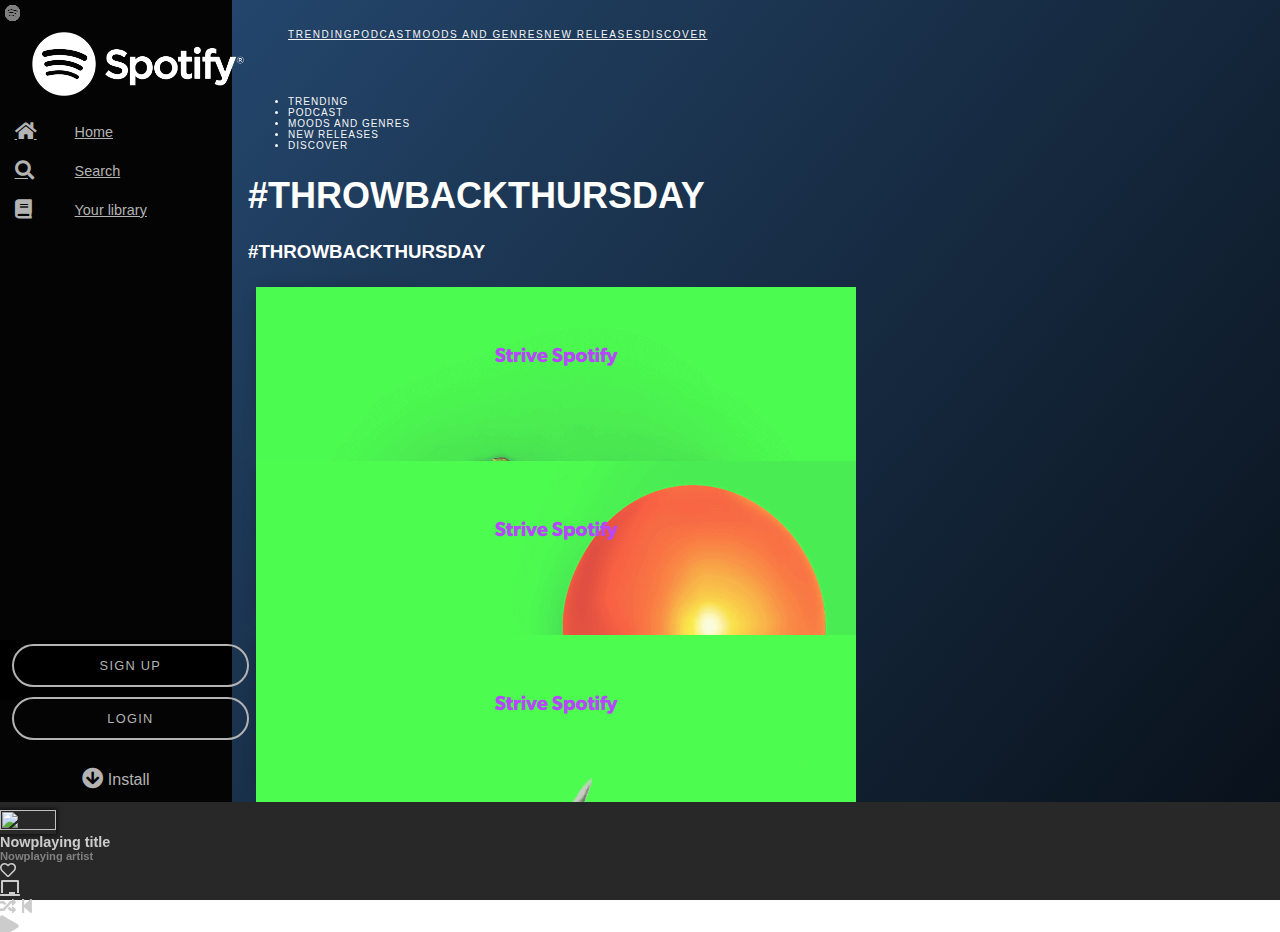
==== index.html @ 911da3eb "responsive titles  & improved spacing" ====
<!DOCTYPE html>
<html lang="en">
  <head>
    <!-- Required meta tags -->
    <meta charset="utf-8" />
    <meta
      name="viewport"
      content="width=device-width, initial-scale=1, shrink-to-fit=no"
    />

    <link rel="stylesheet" type="text/css" href="styles.css" />

    <!-- Bootstrap CSS -->
    <link
      rel="stylesheet"
      href="https://cdn.jsdelivr.net/npm/bootstrap@4.5.3/dist/css/bootstrap.min.css"
      integrity="sha384-TX8t27EcRE3e/ihU7zmQxVncDAy5uIKz4rEkgIXeMed4M0jlfIDPvg6uqKI2xXr2"
      crossorigin="anonymous"
    />
    <!-- Font Awesome -->
    <link
      rel="stylesheet"
      href="https://use.fontawesome.com/releases/v5.11.2/css/all.css"
    />
    <script
      src="https://kit.fontawesome.com/6f47b95a54.js"
      crossorigin="anonymous"
    ></script>
    <!-- My CSS -->
    <link rel="stylesheet" href="styles.css" />
    <title>Spotify</title>
    <script src="script.js"></script>
  </head>
  <body>
    <!-- side menu -->
    <aside>
      <div>
        <img src="assets/logo.png" alt="logo" class="logo" />
      </div>
      <div class="menu d-flex column align-items-start">
            <div class="col">
              <a href="#"> <i class="fas fa-home fa-lg"></i>Home</a>
            </div>
          </div>
          <div class="menu d-flex column align-items-start">
            <div class="col">
              <a href="#"> <i class="fas fa-search fa-lg"></i>Search</a>
            </div>
          </div>
          <div class="menu d-flex column align-items-start">

            <div class="col">
              <a href="#"> <i class="fas fa-book fa-lg"></i> Your library</a>
            </div>
          </div>
          </div>
        </div>
        <!-- <ul>
          <li>
            <a href="#"> <i class="fas fa-home fa-lg"></i>Home</a>
          </li></div>
          <li>
            <a href="#"> <i class="fas fa-search fa-lg"></i>Search</a>
          </li>
          <li>
            <a href="#"> <i class="fas fa-book fa-lg"></i>Your library</a>
          </li>
        </ul> -->
        <!-- <h6>PLAYLISTS</h6>
        <ul>
          <li>
            <a href="#">
              <img src="https://img.icons8.com/ios/25/b3b3b3/plus.png" />
              Create playlist</a
            >
          </li>
          <li>
            <a href="#">
              <img src="https://img.icons8.com/ios/25/b3b3b3/like.png" />
              Liked Songs</a
            >
          </li>
        </ul>
        <hr />
        <div class="list-container">
          <div class="playlists">
            <p>#playlist 1</p>
            <p>#playlist 2</p>
            <p>#playlist 3</p>
            <p>#playlist 4</p>
            <p>#playlist 5</p>
            <p>#playlist 4</p>
            <p>#playlist 5</p>
            <p>#playlist 5</p>
            <p>#playlist 4</p>
            <p>#playlist 0</p>
          </div>
        </div> -->
        <div class="stick-to-bottom-index-page">
          <div class ="login-button-index">
            <span>SIGN UP</span>
          </div>
          <div class ="login-button-index">
            <span>LOGIN</span>
          </div>
          <div class="install-btn">
            <a href="#">
              <i class="fas fa-arrow-circle-down fa-lg"></i> Install</a
            >
          </div>
        </div>
      </div>
    </aside>

    <section class="mainframe">
      <!-- <a href="https://icons8.com/icon/1501/plus">Plus icon by Icons8</a> -->
      <div class="main-content d-flex flex-column">
        <!-- Tab heading -->
        <div class="d-none d-md-flex justify-content-center">
          <div>
            <ul
              class="nav nav-tabs justify-content-center"
              id="myTab"
              role="tablist"
            >
              <li class="nav-item" role="presentation">
                <a
                  class="nav-link"
                  id="trending-tab"
                  data-toggle="tab"
                  href="#trending"
                  role="tab"
                  aria-controls="trending"
                  aria-selected="true"
                  data-target="#homepage-headings"
                  data-slide-to="0"
                  >TRENDING</a
                >
              </li>
              <li class="nav-item" role="presentation">
                <a
                  class="nav-link"
                  id="podcast-tab"
                  data-toggle="tab"
                  href="#podcast"
                  role="tab"
                  aria-controls="podcast"
                  aria-selected="false"
                  data-target="#homepage-headings"
                  data-slide-to="1"
                  >PODCAST</a
                >
              </li>
              <li class="nav-item" role="presentation">
                <a
                  class="nav-link"
                  id="moods-and-genres-tab"
                  data-toggle="tab"
                  href="#moods-and-genres"
                  role="tab"
                  aria-controls="moods-and-genres"
                  aria-selected="false"
                  data-target="#homepage-headings"
                  data-slide-to="2"
                  >MOODS AND GENRES</a
                >
              </li>
              <li class="nav-item" role="presentation">
                <a
                  class="nav-link"
                  id="new-releases-tab"
                  data-toggle="tab"
                  href="#new-releases"
                  role="tab"
                  aria-controls="new-releases"
                  aria-selected="false"
                  data-target="#homepage-headings"
                  data-slide-to="2"
                  >NEW RELEASES</a
                >
              </li>
              <li class="nav-item" role="presentation">
                <a
                  class="nav-link"
                  id="discover-tab"
                  data-toggle="tab"
                  href="#discover"
                  role="tab"
                  aria-controls="discover"
                  aria-selected="false"
                  data-target="#homepage-headings"
                  data-slide-to="2"
                  >DISCOVER
                </a>
              </li>
            </ul>
          </div>
        </div>

        <div class="small-index-menu d-sm-flex d-md-none mb-3">
          <ul class="list-group">
            <li class="list-group-item"><a href="#">TRENDING</a></li>
            <li class="list-group-item"><a href="#">PODCAST</a></li>
            <li class="list-group-item"><a href="#">MOODS AND GENRES</a></li>
            <li class="list-group-item"><a href="#">NEW RELEASES</a></li>
            <li class="list-group-item"><a href="#">DISCOVER</a></li>
          </ul>
        </div>
        

        <div class="mx-auto">
          <!-- End of Tab heading -->
          <h1 class = "index-headings d-none d-md-block">#THROWBACKTHURSDAY</h1>
          <h3 class = "index-headings d-sm d-md-none">#THROWBACKTHURSDAY</h1>

          <!-- Card Design -->
          <div class="row no-gutters d-flex justify-content-center">
            <div class="trending card p-0 col-12 col-md-3 col-lg-2">
              <img
                class="card-img-top"
                src="images/Karaoke Italiano.jpeg"
                alt="spotify_playlist_1"
              />
              <i class="spotify-card-icon fab fa-spotify"></i>
              <span class="overlay-icons"
                ><i class="heart far fa-heart mr-2"></i
                ><i class="play fas fa-play mr-2"></i
                ><i class="fa fa-ellipsis-h"></i>
              </span>
              <div>
                <h6>Italian Karaoke</h6>
              </div>
            </div>

            <div class="trending card p-0 col-12 col-md-3 col-lg-2">
              <img
                class="card-img-top"
                src="images/Karaoke Italiano (1).jpeg"
                alt="spotify_playlist_1"
              />
              <i class="spotify-card-icon fab fa-spotify"></i>
              <span class="overlay-icons"
                ><i class="heart far fa-heart mr-2"></i
                ><i class="play fas fa-play mr-2"></i
                  ><i class="fa fa-ellipsis-h"></i>              </span>
              <div>
                <h6>Italian Karaoke</h6>
              </div>
            </div>

            <div class="trending card p-0 col-12 col-md-3 col-lg-2">
              <img
                class="card-img-top"
                src="images/Karaoke Italiano (12).jpeg"
                alt="spotify_playlist_1"
              />
              <i class="spotify-card-icon fab fa-spotify"></i>
              <span class="overlay-icons"
                ><i class="heart far fa-heart mr-2"></i
                ><i class="play fas fa-play mr-2"></i
                ><i class="fa fa-ellipsis-h"></i>
              </span>
              <div>
                <h6>Italian Karaoke</h6>
              </div>
            </div>

            <div class="trending card p-0 col-12 col-md-3 col-lg-2">
              <img
                class="card-img-top"
                src="images/Karaoke Italiano (3).jpeg"
                alt="spotify_playlist_1"
              />
              <i class="spotify-card-icon fab fa-spotify"></i>
              <span class="overlay-icons"
                ><i class="heart far fa-heart mr-2"></i
                ><i class="play fas fa-play mr-2"></i
                  ><i class="fa fa-ellipsis-h"></i>
                </span>
              <div>
                <h6>Italian Karaoke</h6>
              </div>
            </div>

            <div class="trending card p-0 col-12 col-md-3 col-lg-2">
              <img
                class="card-img-top"
                src="images/Karaoke Italiano (4).jpeg"
                alt="spotify_playlist_1"
              />
              <i class="spotify-card-icon fab fa-spotify"></i>
              <span class="overlay-icons"
                ><i class="heart far fa-heart mr-2"></i
                ><i class="play fas fa-play mr-2"></i
                  ><i class="fa fa-ellipsis-h"></i>
                </span>
              <div>
                <h6>Italian Karaoke</h6>
              </div>
            </div>

            <div class="trending card p-0 col-12 col-md-3 col-lg-2">
              <img
                class="card-img-top"
                src="images/Karaoke Italiano (5).jpeg"
                alt="spotify_playlist_1"
              />
              <i class="spotify-card-icon fab fa-spotify"></i>
              <span class="overlay-icons"
                ><i class="heart far fa-heart mr-2"></i
                ><i class="play fas fa-play mr-2"></i
                  ><i class="fa fa-ellipsis-h"></i>
                </span>
              <div>
                <h6>Italian Karaoke</h6>
              </div>
            </div>
            <div class="trending card p-0 col-12 col-md-3 col-lg-2">
              <img
                class="card-img-top"
                src="images/Karaoke Italiano (2).jpeg"
                alt="spotify_playlist_1"
              />
              <i class="spotify-card-icon fab fa-spotify"></i>
              <span class="overlay-icons"
                ><i class="heart far fa-heart mr-2"></i
                ><i class="play fas fa-play mr-2"></i
                ><i class="fa fa-ellipsis-h"></i>
              </span>
              <div>
                <h6>Italian Karaoke</h6>
              </div>
            </div>

            <div class="trending card p-0 col-12 col-md-3 col-lg-2">
              <img
                class="card-img-top"
                src="images/Karaoke Italiano (10).jpeg"
                alt="spotify_playlist_1"
              />
              <i class="spotify-card-icon fab fa-spotify"></i>
              <span class="overlay-icons"
                ><i class="heart far fa-heart mr-2"></i
                ><i class="play fas fa-play mr-2"></i
                  ><i class="fa fa-ellipsis-h"></i>              </span>
              <div>
                <h6>Italian Karaoke</h6>
              </div>
            </div>

            <div class="trending card p-0 col-12 col-md-3 col-lg-2">
              <img
                class="card-img-top"
                src="images/Karaoke Italiano (11).jpeg"
                alt="spotify_playlist_1"
              />
              <i class="spotify-card-icon fab fa-spotify"></i>
              <span class="overlay-icons"
                ><i class="heart far fa-heart mr-2"></i
                ><i class="play fas fa-play mr-2"></i
                ><i class="fa fa-ellipsis-h"></i>
              </span>
              <div>
                <h6>Italian Karaoke</h6>
              </div>
            </div>

            

            <div class="trending card p-0 col-12 col-md-3 col-lg-2">
              <img
                class="card-img-top"
                src="images/Karaoke Italiano (12).jpeg"
                alt="spotify_playlist_1"
              />
              <i class="spotify-card-icon fab fa-spotify"></i>
              <span class="overlay-icons"
                ><i class="heart far fa-heart mr-2"></i
                ><i class="play fas fa-play mr-2"></i
                  ><i class="fa fa-ellipsis-h"></i>
                </span>
              <div>
                <h6>Italian Karaoke</h6>
              </div>
            </div>
          </div>

          <h1 class = "index-headings d-none d-md-block mt-5">Classifichhe</h1>
          <h3 class = "index-headings d-sm d-md-none mt-5">Classifichhe</h1>
          <!-- Card Design -->
          <div class="row no-gutters d-flex justify-content-center">
            <div class="trending card p-0 col-12 col-md-3 col-lg-2">
              <img
                class="card-img-top"
                src="images/Karaoke Italiano (6).jpeg"
                alt="spotify_playlist_1"
              />
              <i class="spotify-card-icon fab fa-spotify"></i>
              <span class="overlay-icons"
                ><i class="heart far fa-heart mr-2"></i
                ><i class="play fas fa-play mr-2"></i
                  ><i class="fa fa-ellipsis-h"></i>
                </span>
              <div>
                <h6>Top 50 - Italy</h6>
              </div>
            </div>

            <div class="trending card p-0 col-12 col-md-3 col-lg-2">
              <img
                class="card-img-top"
                src="images/Karaoke Italiano (7).jpeg"
                alt="spotify_playlist_1"
              />
              <i class="spotify-card-icon fab fa-spotify"></i>
              <span class="overlay-icons"
                ><i class="heart far fa-heart mr-2"></i
                ><i class="play fas fa-play mr-2"></i
                  ><i class="fa fa-ellipsis-h"></i>
                </span>
              <div>
                <h6>Top 50 - Global</h6>
              </div>
            </div>

            <div class="trending card p-0 col-12 col-md-3 col-lg-2">
              <img
                class="card-img-top"
                src="images/Karaoke Italiano (8).jpeg"
                alt="spotify_playlist_1"
              />
              <i class="spotify-card-icon fab fa-spotify"></i>
              <span class="overlay-icons"
                ><i class="heart far fa-heart mr-2"></i
                ><i class="play fas fa-play mr-2"></i
                  ><i class="fa fa-ellipsis-h"></i>
                </span>
              <div>
                <h6>Viral 50 - Global</h6>
              </div>
            </div>

            <div class="trending card p-0 col-12 col-md-3 col-lg-2">
              <img
                class="card-img-top"
                src="images/Karaoke Italiano (9).jpeg"
                alt="spotify_playlist_1"
              />
              <i class="spotify-card-icon fab fa-spotify"></i>
              <span class="overlay-icons"
                ><i class="heart far fa-heart mr-2"></i
                ><i class="play fas fa-play mr-2"></i
                  ><i class="fa fa-ellipsis-h"></i>
                </span>
              <div>
                <h6>Viral 50 - Italy</h6>
              </div>
            </div>
            <!-- </div> -->
          </div>
        </div>
        <!-- End of Container Closure -->
      </div>
    </section>
    <!-- player menu -->
    <section
      class="player d-flex justify-content-between"
      style="width: 100%; position: fixed"
    >
      <div
        class="player-albumart d-flex align-items-center justify-content-start"
      >
        <div class="nowplaying-albumart mx-3">
          <img src="http://placehold.it/64x64" />
        </div>
        <div class="d-flex flex-column text-left mr-4">
          <div class="nowplaying-title">Nowplaying title</div>
          <div class="nowplaying-artist">Nowplaying artist</div>
        </div>
        <div class="loved-track mr-3">
          <i class="far fa-heart"></i>
          <i class="fas fa-heart"></i>
        </div>
        <i class="fas fa-chalkboard"></i>
      </div>

      <div class="d-flex flex-column py-2 my-1 flex-grow-1">
        <div
          class=".player-btn d-flex align-items-center justify-content-center player-controller my-1 py-1"
        >
          <i class="fas fa-random fa-md mx-3"></i>
          <i class="fas fa-step-backward fa-md mx-3"></i>
          <div class="fa-lg">
            <i class="fas fa-play fa-md mx-3"></i>
            <!-- <i class="fas fa-pause fa-2x></i>-->
          </div>
          <i class="fas fa-step-forward fg-md mx-3"></i>
          <i class="fas fa-redo-alt fg-md mx-3"></i>
        </div>
        <div
          class="d-flex flex-row justify-content-between player-nowplaying position-relative"
        >
          <div class="player-nowplaying-time">18:32</div>
          <div class="player-progress">
            <div id="nowplayingProgress"></div>
          </div>
          <div class="player-totaltime">24:42</div>
        </div>
      </div>
      <div class="player-setting d-flex align-items-center justify-content-end">
        <i class="fas fa-list-ol fa-md mx-2"></i>
        <i class="fas fa-laptop-house fa-md mx-2"></i>
        <div class="player-volume">
          <i class="fas fa-volume-up fa-md mx-2"></i>
          <i class="fas fa-volume-mute fa-md mx-2"></i>
          <div id="nowplayingVolume"></div>
        </div>
        <!--fa-volume-down-->
      </div>
    </section>
    <!---player menu end-->

    <script src="script.js"></script>
    <!-- Option 1: jQuery and Bootstrap Bundle (includes Popper) -->
    <script
      src="https://code.jquery.com/jquery-3.5.1.slim.min.js"
      integrity="sha384-DfXdz2htPH0lsSSs5nCTpuj/zy4C+OGpamoFVy38MVBnE+IbbVYUew+OrCXaRkfj"
      crossorigin="anonymous"
    ></script>
    <script
      src="https://cdn.jsdelivr.net/npm/bootstrap@4.5.3/dist/js/bootstrap.bundle.min.js"
      integrity="sha384-ho+j7jyWK8fNQe+A12Hb8AhRq26LrZ/JpcUGGOn+Y7RsweNrtN/tE3MoK7ZeZDyx"
      crossorigin="anonymous"
    ></script>

    <!-- Option 2: jQuery, Popper.js, and Bootstrap JS
    <script src="https://code.jquery.com/jquery-3.5.1.slim.min.js" integrity="sha384-DfXdz2htPH0lsSSs5nCTpuj/zy4C+OGpamoFVy38MVBnE+IbbVYUew+OrCXaRkfj" crossorigin="anonymous"></script>
    <script src="https://cdn.jsdelivr.net/npm/popper.js@1.16.1/dist/umd/popper.min.js" integrity="sha384-9/reFTGAW83EW2RDu2S0VKaIzap3H66lZH81PoYlFhbGU+6BZp6G7niu735Sk7lN" crossorigin="anonymous"></script>
    <script src="https://cdn.jsdelivr.net/npm/bootstrap@4.5.3/dist/js/bootstrap.min.js" integrity="sha384-w1Q4orYjBQndcko6MimVbzY0tgp4pWB4lZ7lr30WKz0vr/aWKhXdBNmNb5D92v7s" crossorigin="anonymous"></script>
    -->
  </body>
</html>
---- styles.css ----
/*********************** global *********************/
/* @import url("https://fonts.googleapis.com/css2?family=Nunito+Sans:wght@600&display=swap");*/
:root {
  --nowplaying-progress: 75%;
}
@font-face {
  font-family: "Circular";
  src: url("https://www.bu.edu/cdn/fonts/Circular/Circular-Bold.eot");
  src: url("https://www.bu.edu/cdn/fonts/Circular/Circular-Bold.eot?#iefix")
      format("embedded-opentype"),
    url("https://www.bu.edu/cdn/fonts/Circular/Circular-Bold.woff")
      format("woff"),
    url("https://www.bu.edu/cdn/fonts/Circular/Circular-Bold.ttf")
      format("truetype");
  font-style: normal;
  font-weight: 700;
}
body {
  height: 100vh;
  margin: 0;
  background-repeat: no-repeat;
  background-attachment: fixed;
  font-family: "Circular", sans-serif;
  background: rgb(39, 77, 120);
  background: linear-gradient(
    130deg,
    rgba(39, 77, 120, 1) 0%,
    rgba(28, 54, 83, 1) 36%,
    rgba(8, 15, 23, 1) 100%
  );
  background-repeat: no-repeat;
  background-attachment: fixed;
  margin: 0px;
  padding: 0px;
  /* font-family: 'Nunito Sans', sans-serif; */
  font-family: "Circular", Arial, Helvetica, sans-serif;
  overflow: hidden;
}
.mainframe {
  max-height: calc(100vh - 90px);
  height: 100%;
  max-width: 100vw;
  width: 100%;
  display: flex;
  flex-direction: row;
  overflow-y: auto;
}
.main-content {
  max-width: calc(100vw - 232px);
  width: 100%;
  margin-left: 232px;
  padding-left: 1rem;
  overflow-y: auto;
}

/********************** Sidebar **********************/

aside {
  background-color: #040404;
  color: #b3b3b3;
  max-height: calc(100vh - 90px);
  height: 100%;
  top: 0px;
  max-width: 232px;
  width: 100%;
  display: flex;
  flex-direction: column;
  position: fixed;
  top: 0;
  left: 0;
}
.logo {
  width: auto;
  height: 4rem;
  padding-top: 2rem;
  margin-left: 2rem;
  margin-bottom: 1rem;
}

.menu {
  font-size: 0.9rem;
  padding: 5%;
  display: flex;
  flex-direction: column;
}
.menu a {
  color: #b3b3b3;
  margin-left: 3px;
  z-index: 1;
}
.menu a:hover {
  text-decoration: none;
  color: white;
  transition: 0.5s;
}

/* .menu ul {
  list-style-type: none;
  font-size: 0.9rem;
  margin-bottom: 0;
}
.menu ul li {
  display: flex;
  align-content: flex-start;
  font-size: 0.9rem;
  margin: 1rem auto;
} */

.menu .col:after {
  display: inline-block;
  content: "";
  background-color: limegreen;
  transform: scaleX(0);
  transition: 300ms ease-in-out;
  z-index: 1000;
  position: absolute;
  left: -10px;
  bottom: 0px;
  height: 33px;
  width: 3px;
}

.menu .col:hover:after {
  transform: scaleX(1);
  z-index: 1000;
}

.menu > .col > a > i {
  /* fa fonts each icon have different width, aligning Home, Search, Your Library at the same line */
  width: 40px;
}
.menu .col > a {
  display: flex;
  align-content: center;
}
.menu .col > a > img {
  width: 20px;
  height: 20px;
  margin-right: 1rem;
}
.menu i {
  padding-right: 20px;
}
.menu h6 {
  padding-left: 35px;
}
.menu hr {
  border: 0;
  clear: both;
  display: block;
  width: 96%;
  background-color: #b3b3b3;
  height: 1px;
  width: 80%;
  margin: 0 auto;
  margin-bottom: 5px;
}

/* .menu col:active::after {
  border-left: solid 2px limegreen;
  content: "";
  display: block;
  position: absolute;
  margin-top: -8px;
  margin-left: -8px;
  transform: scaleX(0);
  transition: 300ms ease-in-out;
  z-index: 1000;
} */

.menu li:hover a {
  color: #fff;
}
.list-container {
  height: calc(100vh - 330px - 60px - 90px - 0px);
  display: flex;
  flex-direction: column;
}

.playlists {
  position: relative;
  padding-left: 15%;
  font-size: 1rem;
  padding-top: 20px;
  display: block;
  overflow-y: auto;
  white-space: nowrap;
  float: left;
  height: 100%;
  padding-bottom: 1rem;
}
.stick-to-bottom-index-page {
  position: absolute;
  height: 60px;
  width: 100%;
  background-color: black;
  text-align: center;
  bottom: 110px;
}
.install-btn {
  padding-top: 1.25rem;
  padding-bottom: 1.25rem;
}

.install-btn > a {
  color: #b3b3b3;
  text-decoration: none;
}

.install-btn > a:hover {
  color: white;
}

.login-button-index {
  max-width: 400px;
  width: 90%;
  padding: 0.75rem;
  margin: 0.25rem;
  margin-left: 12px;
  margin-bottom: 10px;
  color: #b3b3b3;
  font-weight: 500;
  font-size: 0.8rem;
  letter-spacing: 0.1em;
  border-radius: 2rem;
  text-align: center;
  border: 2px solid #b3b3b3;
}

.login-button-index:hover {
  transition: 0.4s ease-in;
  background-color: white;
  border: 2px solid white;
  color: black;
  cursor: pointer;
}
/* scrollbar */
/* The emerging W3C standard
   that is currently Firefox-only */
* {
  scrollbar-width: 5vw;
  scrollbar-color: #040404 #b3b3b3;
}

/* Works on Chrome/Edge/Safari */
*::-webkit-scrollbar {
  width: 0.75rem;
}
*::-webkit-scrollbar-track {
  background: transparent;
}
*::-webkit-scrollbar-thumb {
  background: rgba(70, 70, 70, 0.76);
}
*::-webkit-scrollbar-thumb:hover {
  background: rgba(110, 110, 110, 0.76);
}

/* Extra small devices (phones, 600px and down) */
@media only screen and (max-width: 600px) {
  .logo {
    width: auto;
    height: 4rem;
    display: flex;
    padding-top: 0.5;
    /* margin-bottom: 1rem;
    margin-left: 1rem; */
  }
  /* .menu ul li { */
  /* padding-top: 0.8rem; */
  /* font-size: 0.5rem; */
  /* margin-left: -3rem; */
}
/* .menu h6 {
    padding-left: 15px;
    margin-top: 1rem;
    margin-bottom: 0.3rem;
    font-size: 0.8rem;
  }*/
.menu ul a img {
  width: 10px;
  height: 10px;
}
/* .playlists {
    height: 220px;
    overflow-y: auto;
  }*/
/* } */
/* Small devices (portrait tablets and large phones, 600px and up) */
@media only screen and (min-width: 600px) {
  .logo {
    width: auto;
    height: 4rem;
    display: flex;
    padding-top: 0.5;
    /* margin-bottom: 1rem;
    margin-left: 1rem; */
  }
  /* .menu ul li { */
  /* padding-top: 0.8rem; */
  /* font-size: 0.5rem; */
  /* margin-left: -3rem; */
  /* } */
  /* .menu h6 {
    padding-left: 15px;
    margin-top: 1rem;
    margin-bottom: 0.3rem;
    font-size: 0.8rem;
  }*/
  .menu ul a img {
    width: 20px;
    height: 20px;
  }
  /* .playlists {
    height: 220px;
    overflow-y: auto;
  } */

  .menu h6 .nav-tabs .nav-item.show .nav-link,
  .nav-tabs .nav-link {
    background-color: transparent;
    border: 0px;
    font-size: 10px;
    font-weight: 500;
    color: whitesmoke;
    letter-spacing: 0.1em;
    margin-bottom: 10px;
  }

  .nav-tabs .nav-item.show .nav-link,
  .nav-tabs .nav-link:after {
    display: block;
    content: "";
    margin-bottom: 10px;
    border-bottom: solid 2px limegreen;
    transform: scaleX(0);
    transition: 300ms ease-in-out;
  }

  .nav-tabs .nav-item.show .nav-link,
  .nav-tabs .nav-link:hover:after {
    transform: scaleX(0.5);
  }
}
/* Medium devices (landscape tablets, 768px and up) */
@media only screen and (min-width: 768px) {
  .logo {
    width: auto;
    height: 4rem;
    display: flex;
    padding-top: 0.5;
    /* margin-bottom: 1rem;
    margin-left: 1rem; */
  }
  /* .menu ul li { */
  /* padding-top: 0.8rem; */
  /* font-size: 0.8rem; */
  /* margin-left: -25px; */
  /* } */
  /* .menu h6 {
    padding-left: 15px;
    margin-top: 3rem;
    margin-bottom: 0.3rem;
    font-size: 0.7rem;
  } */
  /* .playlists {
    height: 220px;
    overflow-y: auto;
  } */

  .nav-link {
    padding-right: 5px;
  }

  .menu h6 .nav-tabs .nav-item.show .nav-link,
  .nav-tabs .nav-link {
    background-color: transparent;
    border: 0px;
    font-size: 10px;
    font-weight: 500;
    color: whitesmoke;
    letter-spacing: 0.1em;
  }

  .nav-tabs .nav-item.show .nav-link,
  .nav-tabs .nav-link:after {
    display: block;
    content: "";
    margin-bottom: 10px;
    border-bottom: solid 2px limegreen;
    transform: scaleX(0);
    transition: transform 300ms ease-in-out;
  }
}

.small-index-menu,
.list-group,
.list-group li {
  background-color: transparent !important;
  border: 0px;
  font-size: 10px;
  font-weight: 500;
  color: whitesmoke;
  letter-spacing: 0.1em;
}

.small-index-menu .list-group li a {
  color: whitesmoke;
  text-decoration: none;
}
.small-index-menu .list-group li a:hover {
  color: limegreen;
  text-decoration: none;
}
/* Large devices (laptops/desktops, 992px and up) */
@media only screen and (min-width: 992px) {
  .logo {
    width: auto;
    height: 4rem;
    display: flex;
    padding-top: 2rem;
    /* margin-bottom: 1em;
    margin-left: 2rem; */
  }
  .menu ul li {
    /* padding-top: 1rem; */
    /* font-size: 1rem; */
    margin-left: 0px;
  }
  /* .menu h6 {
    padding-left: 15px;
    margin-top: 1.3rem;
    margin-bottom: 0rem;
    font-size: 0.9rem;
    margin-left: 25px;
  } */
  .menu ul a img {
    width: 20px;
    height: 20px;
  }
  /* .playlists {
    height: 220px;
    overflow-y: auto;
  } */

  .menu h6 .nav-tabs .nav-item.show .nav-link,
  .nav-tabs .nav-link {
    background-color: transparent;
    border: 0px;
    font-size: 10px;
    font-weight: 500;
    color: whitesmoke;
    letter-spacing: 0.1rem;
  }

  .nav-tabs .nav-item.show .nav-link,
  .nav-tabs .nav-link:after {
    display: block;
    content: "";
    margin-bottom: 10px;
    border-bottom: solid 2px limegreen;
    transform: scaleX(0);
    transition: 300ms ease-in-out;
  }
}

/********************* cover page *****************/
.nav {
  display: flex;
  -ms-flex-wrap: wrap;
  flex-wrap: wrap;
  margin-top: 1.5rem;
  margin-bottom: 1.5rem;
  list-style: none;
}

h1.index-headings {
  color: white;
  font-size: 36px;
  font-weight: 800;
}

h3.index-headings {
  color: white;
  font-weight: 800;
}

.main-content h6 {
  color: white;
  font-size: 10px;
  font-weight: 600px;
}

.main-content h6 .nav-tabs .nav-item.show .nav-link,
.nav-tabs .nav-link {
  background-color: transparent;
  border: 0px;
  font-size: 10px;
  font-weight: 500;
  color: whitesmoke;
  letter-spacing: 0.1rem;
  margin-bottom: 10px;
}

.nav-tabs .nav-item.show .nav-link,
.nav-tabs .nav-link:after {
  display: block;
  content: "";
  margin-bottom: 10px;
  border-bottom: solid 2px limegreen;
  transform: scaleX(0);
  transition: 300ms ease-in-out;
}

.nav-tabs .nav-item.show .nav-link,
.nav-tabs .nav-link:hover:after {
  transform: scaleX(0.5);
}

.nav-tabs .nav-item.show .nav-link,
.nav-tabs .nav-link.active {
  background-color: transparent;
  border: 0px;
  padding-bottom: 1px;
  border-bottom: 3px solid limegreen;
  font-weight: 500;
  color: whitesmoke;
  transition: 0.5s ease-in-out;
  -moz-transition: 0.5s ease-in-out;
  -webkit-transition: 0.5s ease-in-out;
}
.nav-tabs {
  border-bottom: none;
}

.card .spotify-card-icon {
  position: absolute;
  top: 5px;
  left: 5px;
}

.spotify-card-icon {
  color: grey;
  opacity: 0.5;
}

.card:hover .spotify-card-icon {
  color: limegreen;
  opacity: 1;
  z-index: 10001;
}

.trending.card {
  max-width: 150px;
  max-height: 150px;
  border: 0;
  box-shadow: 4px 4px 16px rgba(0, 0, 0, 0.3);
  margin-top: 1.5rem;
}

.card {
  padding: 0px;
  margin: 0.5rem;
}
.trending.card > div {
  position: absolute;
  display: inline-block;
  color: white;
  text-align: center;
  left: 0;
  right: 0;
  bottom: -2rem;
}
.card > .card-img-top img {
  width: 100%;
  height: 100%;
  background-attachment: fixed;
  object-fit: cover;
}

.overlay-icons {
  display: none;
}

.overlay-icons {
  display: none;
}
.trending.card:hover .overlay-icons {
  display: block;
  justify-content: space-between;
  justify-content: center;
  align-content: center;
  text-align: center;
  position: absolute;
  padding-top: 40%;
  font-size: 25px;
  color: white;
  /* bottom: 0; */
  background: rgba(0, 0, 0, 0.5);
  width: 100%;
  height: 100%;
  transition: 1s ease;
  opacity: 0.9;

  z-index: 999;
}

.container,
.container-fluid,
.container-lg,
.container-md,
.container-sm,
.container-xl {
  width: 100%;
  padding-left: 25px;
  margin-left: 230px;
  max-width: calc(100vw - 232px);
  position: fixed;
  top: 0px;
}

/******************** bottom player ******************/
.player {
  color: #ccc;
  background-color: #282828;
  max-height: 90px;
  height: 100%;
  padding-top: 0.5rem;
  padding-top: 0.5rem;
  bottom: 0px;
  z-index: 10001;
}

.player-albumart {
  max-width: 30vw;
  width: 100%;
}
.player-controller {
  max-width: 40vw;
  width: 100%;
}
.player-setting {
  max-width: 30vw;
  width: 100%;
}
.nowplaying-albumart img {
  max-height: 56px;
  max-width: 56px;
  width: 100%;
  height: 100%;
  object-fit: cover;
  box-shadow: 0 0 4px 2px rgba(0, 0, 0, 0.5);
}
.player-albumart .nowplaying-title {
  font-size: 0.9rem;
  font-weight: bold;
}
.player-albumart .nowplaying-artist {
  font-size: 0.7rem;
  font-weight: bold;
  color: grey;
}
.loved-track {
  position: relative;
}
.player-albumart .fas.fa-heart {
  position: absolute;
  z-index: 1;
  display: inline-block;
  top: 50%;
  left: 50%;
  opacity: 0;
  color: #1db954;
  font-size: 1.1rem;
  transform: translate(-50%, -48%);
  cursor: pointer;
}
.player-albumart .fas.fa-heart:hover,
.player-albumart .fas.fa-heart:active {
  opacity: 1;
}
.player-albumart .far.fa-heart:hover,
.player-albumart .far.fa-heart:active {
  opacity: 0;
}
.fa-play:hover,
.fa-pause:hover,
.fa-play:focus,
.fa-pause:focus {
  color: white;
  transform: scale(1.25);
  transition: 0.25s;
  position: relative;
}
.player-nowplaying {
  font-size: 0.8rem;
  font-weight: 300;
}
.player-progress {
  width: 100%;
  display: flex;
  align-items: center;
  margin: auto 1rem;
  background-color: grey;
}
#nowplayingProgress {
  width: var(--nowplaying-progress);
  height: 4px;
  background-color: #b3b3b3;
  border-radius: 2px;
}
#nowplayingProgress:hover {
  background-color: #1db954;
}
#nowplayingProgress:hover::after {
  content: " ";
  width: 16px;
  height: 16px;
  border-radius: 50%;
  font-size: 3rem;
  position: absolute;
  color: #b3b3b3;
  background-color: #b3b3b3;
  top: 50%;
  left: 50%;
  transform: translate(-200%, -50%);
  box-shadow: 2px 2px 4px rgba(0, 0, 0, 0.3);
  left: var(--nowplaying-progress);
  z-index: 1;
}
.player-volume {
  width: 125px;
  display: flex;
  align-items: center;
  margin-left: 0;
  margin-right: 1rem;
  position: relative;
}
#nowplayingVolume {
  width: 100%;
  height: 4px;
  background-color: grey;
  border-radius: 2px;
}

.player-volume .fas.fa-volume-mute {
  position: absolute;
  z-index: 10002;
  display: inline-block;
  width: auto;
  height: auto;
  background-color: #282828;
  top: 50%;
  left: 0;
  opacity: 0;
  font-size: 1.1rem;
  transform: translate(0, -48%);
  cursor: pointer;
}
.player-volume .fas.fa-volume-mute:hover,
.player-volume .fas.fa-volume-mute:active {
  opacity: 1;
}
.player-volume .fas.fa-volume-up:hover,
.player-volume .fas.fa-volume-up:active {
  opacity: 0;
}
---- styles.css ----
/*********************** global *********************/
/* @import url("https://fonts.googleapis.com/css2?family=Nunito+Sans:wght@600&display=swap");*/
:root {
  --nowplaying-progress: 75%;
}
@font-face {
  font-family: "Circular";
  src: url("https://www.bu.edu/cdn/fonts/Circular/Circular-Bold.eot");
  src: url("https://www.bu.edu/cdn/fonts/Circular/Circular-Bold.eot?#iefix")
      format("embedded-opentype"),
    url("https://www.bu.edu/cdn/fonts/Circular/Circular-Bold.woff")
      format("woff"),
    url("https://www.bu.edu/cdn/fonts/Circular/Circular-Bold.ttf")
      format("truetype");
  font-style: normal;
  font-weight: 700;
}
body {
  height: 100vh;
  margin: 0;
  background-repeat: no-repeat;
  background-attachment: fixed;
  font-family: "Circular", sans-serif;
  background: rgb(39, 77, 120);
  background: linear-gradient(
    130deg,
    rgba(39, 77, 120, 1) 0%,
    rgba(28, 54, 83, 1) 36%,
    rgba(8, 15, 23, 1) 100%
  );
  background-repeat: no-repeat;
  background-attachment: fixed;
  margin: 0px;
  padding: 0px;
  /* font-family: 'Nunito Sans', sans-serif; */
  font-family: "Circular", Arial, Helvetica, sans-serif;
  overflow: hidden;
}
.mainframe {
  max-height: calc(100vh - 90px);
  height: 100%;
  max-width: 100vw;
  width: 100%;
  display: flex;
  flex-direction: row;
  overflow-y: auto;
}
.main-content {
  max-width: calc(100vw - 232px);
  width: 100%;
  margin-left: 232px;
  padding-left: 1rem;
  overflow-y: auto;
}

/********************** Sidebar **********************/

aside {
  background-color: #040404;
  color: #b3b3b3;
  max-height: calc(100vh - 90px);
  height: 100%;
  top: 0px;
  max-width: 232px;
  width: 100%;
  display: flex;
  flex-direction: column;
  position: fixed;
  top: 0;
  left: 0;
}
.logo {
  width: auto;
  height: 4rem;
  padding-top: 2rem;
  margin-left: 2rem;
  margin-bottom: 1rem;
}

.menu {
  font-size: 0.9rem;
  padding: 5%;
  display: flex;
  flex-direction: column;
}
.menu a {
  color: #b3b3b3;
  margin-left: 3px;
  z-index: 1;
}
.menu a:hover {
  text-decoration: none;
  color: white;
  transition: 0.5s;
}

/* .menu ul {
  list-style-type: none;
  font-size: 0.9rem;
  margin-bottom: 0;
}
.menu ul li {
  display: flex;
  align-content: flex-start;
  font-size: 0.9rem;
  margin: 1rem auto;
} */

.menu .col:after {
  display: inline-block;
  content: "";
  background-color: limegreen;
  transform: scaleX(0);
  transition: 300ms ease-in-out;
  z-index: 1000;
  position: absolute;
  left: -10px;
  bottom: 0px;
  height: 33px;
  width: 3px;
}

.menu .col:hover:after {
  transform: scaleX(1);
  z-index: 1000;
}

.menu > .col > a > i {
  /* fa fonts each icon have different width, aligning Home, Search, Your Library at the same line */
  width: 40px;
}
.menu .col > a {
  display: flex;
  align-content: center;
}
.menu .col > a > img {
  width: 20px;
  height: 20px;
  margin-right: 1rem;
}
.menu i {
  padding-right: 20px;
}
.menu h6 {
  padding-left: 35px;
}
.menu hr {
  border: 0;
  clear: both;
  display: block;
  width: 96%;
  background-color: #b3b3b3;
  height: 1px;
  width: 80%;
  margin: 0 auto;
  margin-bottom: 5px;
}

/* .menu col:active::after {
  border-left: solid 2px limegreen;
  content: "";
  display: block;
  position: absolute;
  margin-top: -8px;
  margin-left: -8px;
  transform: scaleX(0);
  transition: 300ms ease-in-out;
  z-index: 1000;
} */

.menu li:hover a {
  color: #fff;
}
.list-container {
  height: calc(100vh - 330px - 60px - 90px - 0px);
  display: flex;
  flex-direction: column;
}

.playlists {
  position: relative;
  padding-left: 15%;
  font-size: 1rem;
  padding-top: 20px;
  display: block;
  overflow-y: auto;
  white-space: nowrap;
  float: left;
  height: 100%;
  padding-bottom: 1rem;
}
.stick-to-bottom-index-page {
  position: absolute;
  height: 60px;
  width: 100%;
  background-color: black;
  text-align: center;
  bottom: 110px;
}
.install-btn {
  padding-top: 1.25rem;
  padding-bottom: 1.25rem;
}

.install-btn > a {
  color: #b3b3b3;
  text-decoration: none;
}

.install-btn > a:hover {
  color: white;
}

.login-button-index {
  max-width: 400px;
  width: 90%;
  padding: 0.75rem;
  margin: 0.25rem;
  margin-left: 12px;
  margin-bottom: 10px;
  color: #b3b3b3;
  font-weight: 500;
  font-size: 0.8rem;
  letter-spacing: 0.1em;
  border-radius: 2rem;
  text-align: center;
  border: 2px solid #b3b3b3;
}

.login-button-index:hover {
  transition: 0.4s ease-in;
  background-color: white;
  border: 2px solid white;
  color: black;
  cursor: pointer;
}
/* scrollbar */
/* The emerging W3C standard
   that is currently Firefox-only */
* {
  scrollbar-width: 5vw;
  scrollbar-color: #040404 #b3b3b3;
}

/* Works on Chrome/Edge/Safari */
*::-webkit-scrollbar {
  width: 0.75rem;
}
*::-webkit-scrollbar-track {
  background: transparent;
}
*::-webkit-scrollbar-thumb {
  background: rgba(70, 70, 70, 0.76);
}
*::-webkit-scrollbar-thumb:hover {
  background: rgba(110, 110, 110, 0.76);
}

/* Extra small devices (phones, 600px and down) */
@media only screen and (max-width: 600px) {
  .logo {
    width: auto;
    height: 4rem;
    display: flex;
    padding-top: 0.5;
    /* margin-bottom: 1rem;
    margin-left: 1rem; */
  }
  /* .menu ul li { */
  /* padding-top: 0.8rem; */
  /* font-size: 0.5rem; */
  /* margin-left: -3rem; */
}
/* .menu h6 {
    padding-left: 15px;
    margin-top: 1rem;
    margin-bottom: 0.3rem;
    font-size: 0.8rem;
  }*/
.menu ul a img {
  width: 10px;
  height: 10px;
}
/* .playlists {
    height: 220px;
    overflow-y: auto;
  }*/
/* } */
/* Small devices (portrait tablets and large phones, 600px and up) */
@media only screen and (min-width: 600px) {
  .logo {
    width: auto;
    height: 4rem;
    display: flex;
    padding-top: 0.5;
    /* margin-bottom: 1rem;
    margin-left: 1rem; */
  }
  /* .menu ul li { */
  /* padding-top: 0.8rem; */
  /* font-size: 0.5rem; */
  /* margin-left: -3rem; */
  /* } */
  /* .menu h6 {
    padding-left: 15px;
    margin-top: 1rem;
    margin-bottom: 0.3rem;
    font-size: 0.8rem;
  }*/
  .menu ul a img {
    width: 20px;
    height: 20px;
  }
  /* .playlists {
    height: 220px;
    overflow-y: auto;
  } */

  .menu h6 .nav-tabs .nav-item.show .nav-link,
  .nav-tabs .nav-link {
    background-color: transparent;
    border: 0px;
    font-size: 10px;
    font-weight: 500;
    color: whitesmoke;
    letter-spacing: 0.1em;
    margin-bottom: 10px;
  }

  .nav-tabs .nav-item.show .nav-link,
  .nav-tabs .nav-link:after {
    display: block;
    content: "";
    margin-bottom: 10px;
    border-bottom: solid 2px limegreen;
    transform: scaleX(0);
    transition: 300ms ease-in-out;
  }

  .nav-tabs .nav-item.show .nav-link,
  .nav-tabs .nav-link:hover:after {
    transform: scaleX(0.5);
  }
}
/* Medium devices (landscape tablets, 768px and up) */
@media only screen and (min-width: 768px) {
  .logo {
    width: auto;
    height: 4rem;
    display: flex;
    padding-top: 0.5;
    /* margin-bottom: 1rem;
    margin-left: 1rem; */
  }
  /* .menu ul li { */
  /* padding-top: 0.8rem; */
  /* font-size: 0.8rem; */
  /* margin-left: -25px; */
  /* } */
  /* .menu h6 {
    padding-left: 15px;
    margin-top: 3rem;
    margin-bottom: 0.3rem;
    font-size: 0.7rem;
  } */
  /* .playlists {
    height: 220px;
    overflow-y: auto;
  } */

  .nav-link {
    padding-right: 5px;
  }

  .menu h6 .nav-tabs .nav-item.show .nav-link,
  .nav-tabs .nav-link {
    background-color: transparent;
    border: 0px;
    font-size: 10px;
    font-weight: 500;
    color: whitesmoke;
    letter-spacing: 0.1em;
  }

  .nav-tabs .nav-item.show .nav-link,
  .nav-tabs .nav-link:after {
    display: block;
    content: "";
    margin-bottom: 10px;
    border-bottom: solid 2px limegreen;
    transform: scaleX(0);
    transition: transform 300ms ease-in-out;
  }
}

.small-index-menu,
.list-group,
.list-group li {
  background-color: transparent !important;
  border: 0px;
  font-size: 10px;
  font-weight: 500;
  color: whitesmoke;
  letter-spacing: 0.1em;
}

.small-index-menu .list-group li a {
  color: whitesmoke;
  text-decoration: none;
}
.small-index-menu .list-group li a:hover {
  color: limegreen;
  text-decoration: none;
}
/* Large devices (laptops/desktops, 992px and up) */
@media only screen and (min-width: 992px) {
  .logo {
    width: auto;
    height: 4rem;
    display: flex;
    padding-top: 2rem;
    /* margin-bottom: 1em;
    margin-left: 2rem; */
  }
  .menu ul li {
    /* padding-top: 1rem; */
    /* font-size: 1rem; */
    margin-left: 0px;
  }
  /* .menu h6 {
    padding-left: 15px;
    margin-top: 1.3rem;
    margin-bottom: 0rem;
    font-size: 0.9rem;
    margin-left: 25px;
  } */
  .menu ul a img {
    width: 20px;
    height: 20px;
  }
  /* .playlists {
    height: 220px;
    overflow-y: auto;
  } */

  .menu h6 .nav-tabs .nav-item.show .nav-link,
  .nav-tabs .nav-link {
    background-color: transparent;
    border: 0px;
    font-size: 10px;
    font-weight: 500;
    color: whitesmoke;
    letter-spacing: 0.1rem;
  }

  .nav-tabs .nav-item.show .nav-link,
  .nav-tabs .nav-link:after {
    display: block;
    content: "";
    margin-bottom: 10px;
    border-bottom: solid 2px limegreen;
    transform: scaleX(0);
    transition: 300ms ease-in-out;
  }
}

/********************* cover page *****************/
.nav {
  display: flex;
  -ms-flex-wrap: wrap;
  flex-wrap: wrap;
  margin-top: 1.5rem;
  margin-bottom: 1.5rem;
  list-style: none;
}

h1.index-headings {
  color: white;
  font-size: 36px;
  font-weight: 800;
}

h3.index-headings {
  color: white;
  font-weight: 800;
}

.main-content h6 {
  color: white;
  font-size: 10px;
  font-weight: 600px;
}

.main-content h6 .nav-tabs .nav-item.show .nav-link,
.nav-tabs .nav-link {
  background-color: transparent;
  border: 0px;
  font-size: 10px;
  font-weight: 500;
  color: whitesmoke;
  letter-spacing: 0.1rem;
  margin-bottom: 10px;
}

.nav-tabs .nav-item.show .nav-link,
.nav-tabs .nav-link:after {
  display: block;
  content: "";
  margin-bottom: 10px;
  border-bottom: solid 2px limegreen;
  transform: scaleX(0);
  transition: 300ms ease-in-out;
}

.nav-tabs .nav-item.show .nav-link,
.nav-tabs .nav-link:hover:after {
  transform: scaleX(0.5);
}

.nav-tabs .nav-item.show .nav-link,
.nav-tabs .nav-link.active {
  background-color: transparent;
  border: 0px;
  padding-bottom: 1px;
  border-bottom: 3px solid limegreen;
  font-weight: 500;
  color: whitesmoke;
  transition: 0.5s ease-in-out;
  -moz-transition: 0.5s ease-in-out;
  -webkit-transition: 0.5s ease-in-out;
}
.nav-tabs {
  border-bottom: none;
}

.card .spotify-card-icon {
  position: absolute;
  top: 5px;
  left: 5px;
}

.spotify-card-icon {
  color: grey;
  opacity: 0.5;
}

.card:hover .spotify-card-icon {
  color: limegreen;
  opacity: 1;
  z-index: 10001;
}

.trending.card {
  max-width: 150px;
  max-height: 150px;
  border: 0;
  box-shadow: 4px 4px 16px rgba(0, 0, 0, 0.3);
  margin-top: 1.5rem;
}

.card {
  padding: 0px;
  margin: 0.5rem;
}
.trending.card > div {
  position: absolute;
  display: inline-block;
  color: white;
  text-align: center;
  left: 0;
  right: 0;
  bottom: -2rem;
}
.card > .card-img-top img {
  width: 100%;
  height: 100%;
  background-attachment: fixed;
  object-fit: cover;
}

.overlay-icons {
  display: none;
}

.overlay-icons {
  display: none;
}
.trending.card:hover .overlay-icons {
  display: block;
  justify-content: space-between;
  justify-content: center;
  align-content: center;
  text-align: center;
  position: absolute;
  padding-top: 40%;
  font-size: 25px;
  color: white;
  /* bottom: 0; */
  background: rgba(0, 0, 0, 0.5);
  width: 100%;
  height: 100%;
  transition: 1s ease;
  opacity: 0.9;

  z-index: 999;
}

.container,
.container-fluid,
.container-lg,
.container-md,
.container-sm,
.container-xl {
  width: 100%;
  padding-left: 25px;
  margin-left: 230px;
  max-width: calc(100vw - 232px);
  position: fixed;
  top: 0px;
}

/******************** bottom player ******************/
.player {
  color: #ccc;
  background-color: #282828;
  max-height: 90px;
  height: 100%;
  padding-top: 0.5rem;
  padding-top: 0.5rem;
  bottom: 0px;
  z-index: 10001;
}

.player-albumart {
  max-width: 30vw;
  width: 100%;
}
.player-controller {
  max-width: 40vw;
  width: 100%;
}
.player-setting {
  max-width: 30vw;
  width: 100%;
}
.nowplaying-albumart img {
  max-height: 56px;
  max-width: 56px;
  width: 100%;
  height: 100%;
  object-fit: cover;
  box-shadow: 0 0 4px 2px rgba(0, 0, 0, 0.5);
}
.player-albumart .nowplaying-title {
  font-size: 0.9rem;
  font-weight: bold;
}
.player-albumart .nowplaying-artist {
  font-size: 0.7rem;
  font-weight: bold;
  color: grey;
}
.loved-track {
  position: relative;
}
.player-albumart .fas.fa-heart {
  position: absolute;
  z-index: 1;
  display: inline-block;
  top: 50%;
  left: 50%;
  opacity: 0;
  color: #1db954;
  font-size: 1.1rem;
  transform: translate(-50%, -48%);
  cursor: pointer;
}
.player-albumart .fas.fa-heart:hover,
.player-albumart .fas.fa-heart:active {
  opacity: 1;
}
.player-albumart .far.fa-heart:hover,
.player-albumart .far.fa-heart:active {
  opacity: 0;
}
.fa-play:hover,
.fa-pause:hover,
.fa-play:focus,
.fa-pause:focus {
  color: white;
  transform: scale(1.25);
  transition: 0.25s;
  position: relative;
}
.player-nowplaying {
  font-size: 0.8rem;
  font-weight: 300;
}
.player-progress {
  width: 100%;
  display: flex;
  align-items: center;
  margin: auto 1rem;
  background-color: grey;
}
#nowplayingProgress {
  width: var(--nowplaying-progress);
  height: 4px;
  background-color: #b3b3b3;
  border-radius: 2px;
}
#nowplayingProgress:hover {
  background-color: #1db954;
}
#nowplayingProgress:hover::after {
  content: " ";
  width: 16px;
  height: 16px;
  border-radius: 50%;
  font-size: 3rem;
  position: absolute;
  color: #b3b3b3;
  background-color: #b3b3b3;
  top: 50%;
  left: 50%;
  transform: translate(-200%, -50%);
  box-shadow: 2px 2px 4px rgba(0, 0, 0, 0.3);
  left: var(--nowplaying-progress);
  z-index: 1;
}
.player-volume {
  width: 125px;
  display: flex;
  align-items: center;
  margin-left: 0;
  margin-right: 1rem;
  position: relative;
}
#nowplayingVolume {
  width: 100%;
  height: 4px;
  background-color: grey;
  border-radius: 2px;
}

.player-volume .fas.fa-volume-mute {
  position: absolute;
  z-index: 10002;
  display: inline-block;
  width: auto;
  height: auto;
  background-color: #282828;
  top: 50%;
  left: 0;
  opacity: 0;
  font-size: 1.1rem;
  transform: translate(0, -48%);
  cursor: pointer;
}
.player-volume .fas.fa-volume-mute:hover,
.player-volume .fas.fa-volume-mute:active {
  opacity: 1;
}
.player-volume .fas.fa-volume-up:hover,
.player-volume .fas.fa-volume-up:active {
  opacity: 0;
}
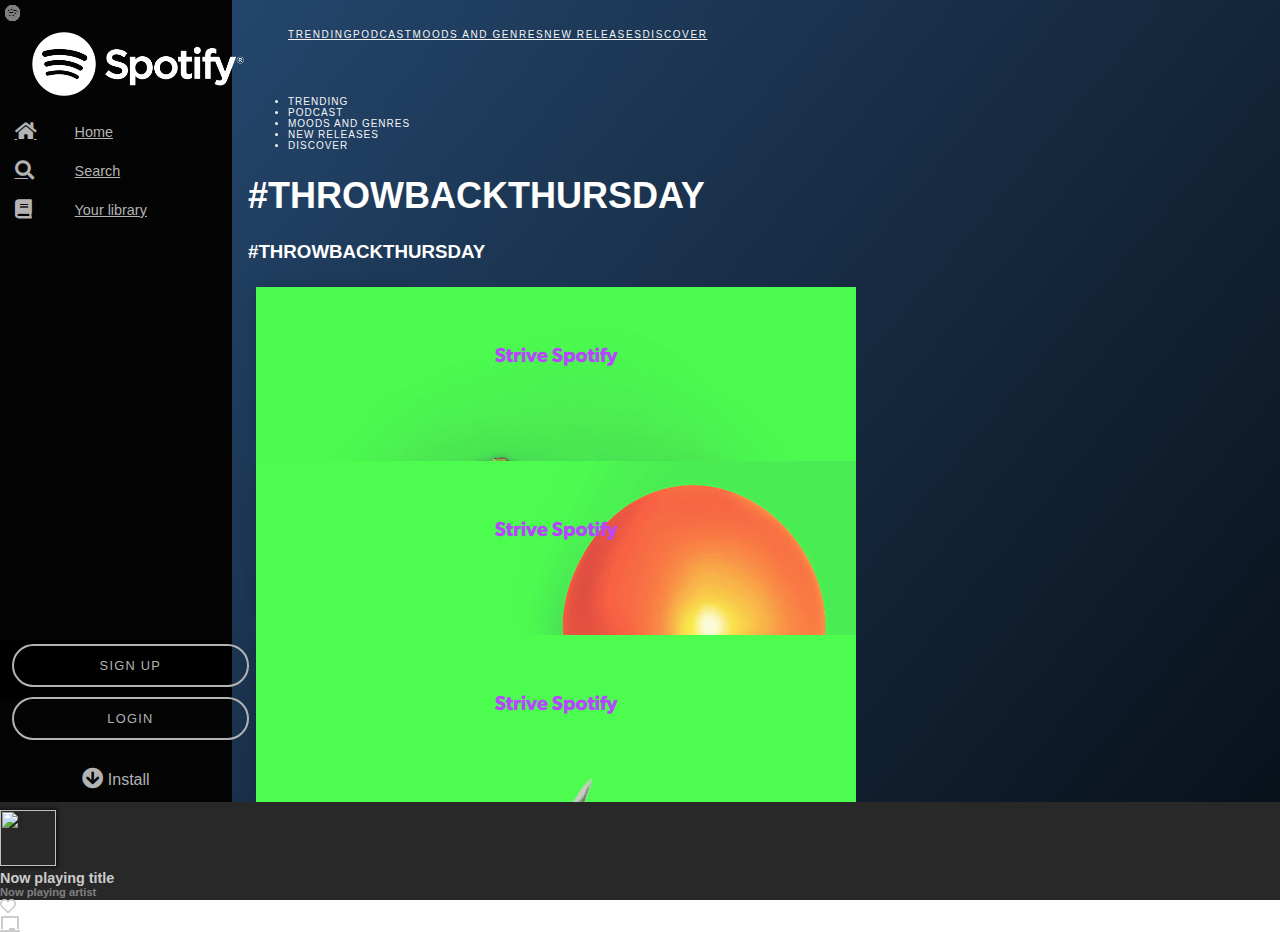
==== commit 5eed98d5: "Merge pull request #58 from nostam/develop" ====
--- a/index.html
+++ b/index.html
@@ -223,9 +223,9 @@
               />
               <i class="spotify-card-icon fab fa-spotify"></i>
               <span class="overlay-icons"
-                ><i class="heart far fa-heart mr-2"></i
-                ><i class="play fas fa-play mr-2"></i
-                ><i class="fa fa-ellipsis-h"></i>
+                ><i class="heart far fa-heart fa-sm mr-3"></i
+                ><i class="play fas fa-play fa-1x mr-3"></i
+                ><i class="fa fa-ellipsis-h fa-sm"></i>
               </span>
               <div>
                 <h6>Italian Karaoke</h6>
@@ -240,9 +240,10 @@
               />
               <i class="spotify-card-icon fab fa-spotify"></i>
               <span class="overlay-icons"
-                ><i class="heart far fa-heart mr-2"></i
-                ><i class="play fas fa-play mr-2"></i
-                  ><i class="fa fa-ellipsis-h"></i>              </span>
+                ><i class="heart far fa-heart fa-sm mr-3"></i
+                ><i class="play fas fa-play fa-1x mr-3"></i
+                ><i class="fa fa-ellipsis-h fa-sm"></i>
+              </span>
               <div>
                 <h6>Italian Karaoke</h6>
               </div>
@@ -256,9 +257,9 @@
               />
               <i class="spotify-card-icon fab fa-spotify"></i>
               <span class="overlay-icons"
-                ><i class="heart far fa-heart mr-2"></i
-                ><i class="play fas fa-play mr-2"></i
-                ><i class="fa fa-ellipsis-h"></i>
+                ><i class="heart far fa-heart fa-sm mr-3"></i
+                ><i class="play fas fa-play fa-1x mr-3"></i
+                ><i class="fa fa-ellipsis-h fa-sm"></i>
               </span>
               <div>
                 <h6>Italian Karaoke</h6>
@@ -273,10 +274,10 @@
               />
               <i class="spotify-card-icon fab fa-spotify"></i>
               <span class="overlay-icons"
-                ><i class="heart far fa-heart mr-2"></i
-                ><i class="play fas fa-play mr-2"></i
-                  ><i class="fa fa-ellipsis-h"></i>
-                </span>
+                ><i class="heart far fa-heart fa-sm mr-3"></i
+                ><i class="play fas fa-play fa-1x mr-3"></i
+                ><i class="fa fa-ellipsis-h fa-sm"></i>
+              </span>
               <div>
                 <h6>Italian Karaoke</h6>
               </div>
@@ -290,10 +291,10 @@
               />
               <i class="spotify-card-icon fab fa-spotify"></i>
               <span class="overlay-icons"
-                ><i class="heart far fa-heart mr-2"></i
-                ><i class="play fas fa-play mr-2"></i
-                  ><i class="fa fa-ellipsis-h"></i>
-                </span>
+              ><i class="heart far fa-heart fa-sm mr-3"></i
+              ><i class="play fas fa-play fa-1x mr-3"></i
+              ><i class="fa fa-ellipsis-h fa-sm"></i>
+            </span>
               <div>
                 <h6>Italian Karaoke</h6>
               </div>
@@ -307,10 +308,10 @@
               />
               <i class="spotify-card-icon fab fa-spotify"></i>
               <span class="overlay-icons"
-                ><i class="heart far fa-heart mr-2"></i
-                ><i class="play fas fa-play mr-2"></i
-                  ><i class="fa fa-ellipsis-h"></i>
-                </span>
+                ><i class="heart far fa-heart fa-sm mr-3"></i
+                ><i class="play fas fa-play fa-1x mr-3"></i
+                ><i class="fa fa-ellipsis-h fa-sm"></i>
+              </span>
               <div>
                 <h6>Italian Karaoke</h6>
               </div>
@@ -323,9 +324,9 @@
               />
               <i class="spotify-card-icon fab fa-spotify"></i>
               <span class="overlay-icons"
-                ><i class="heart far fa-heart mr-2"></i
-                ><i class="play fas fa-play mr-2"></i
-                ><i class="fa fa-ellipsis-h"></i>
+                ><i class="heart far fa-heart fa-sm mr-3"></i
+                ><i class="play fas fa-play fa-1x mr-3"></i
+                ><i class="fa fa-ellipsis-h fa-sm"></i>
               </span>
               <div>
                 <h6>Italian Karaoke</h6>
@@ -340,9 +341,10 @@
               />
               <i class="spotify-card-icon fab fa-spotify"></i>
               <span class="overlay-icons"
-                ><i class="heart far fa-heart mr-2"></i
-                ><i class="play fas fa-play mr-2"></i
-                  ><i class="fa fa-ellipsis-h"></i>              </span>
+                ><i class="heart far fa-heart fa-sm mr-3"></i
+                ><i class="play fas fa-play fa-1x mr-3"></i
+                ><i class="fa fa-ellipsis-h fa-sm"></i>
+              </span>
               <div>
                 <h6>Italian Karaoke</h6>
               </div>
@@ -356,9 +358,9 @@
               />
               <i class="spotify-card-icon fab fa-spotify"></i>
               <span class="overlay-icons"
-                ><i class="heart far fa-heart mr-2"></i
-                ><i class="play fas fa-play mr-2"></i
-                ><i class="fa fa-ellipsis-h"></i>
+                ><i class="heart far fa-heart fa-sm mr-3"></i
+                ><i class="play fas fa-play fa-1x mr-3"></i
+                ><i class="fa fa-ellipsis-h fa-sm"></i>
               </span>
               <div>
                 <h6>Italian Karaoke</h6>
@@ -375,10 +377,10 @@
               />
               <i class="spotify-card-icon fab fa-spotify"></i>
               <span class="overlay-icons"
-                ><i class="heart far fa-heart mr-2"></i
-                ><i class="play fas fa-play mr-2"></i
-                  ><i class="fa fa-ellipsis-h"></i>
-                </span>
+                ><i class="heart far fa-heart fa-sm mr-3"></i
+                ><i class="play fas fa-play fa-1x mr-3"></i
+                ><i class="fa fa-ellipsis-h fa-sm"></i>
+              </span>
               <div>
                 <h6>Italian Karaoke</h6>
               </div>
@@ -397,10 +399,10 @@
               />
               <i class="spotify-card-icon fab fa-spotify"></i>
               <span class="overlay-icons"
-                ><i class="heart far fa-heart mr-2"></i
-                ><i class="play fas fa-play mr-2"></i
-                  ><i class="fa fa-ellipsis-h"></i>
-                </span>
+                ><i class="heart far fa-heart fa-sm mr-3"></i
+                ><i class="play fas fa-play fa-1x mr-3"></i
+                ><i class="fa fa-ellipsis-h fa-sm"></i>
+              </span>
               <div>
                 <h6>Top 50 - Italy</h6>
               </div>
@@ -414,10 +416,10 @@
               />
               <i class="spotify-card-icon fab fa-spotify"></i>
               <span class="overlay-icons"
-                ><i class="heart far fa-heart mr-2"></i
-                ><i class="play fas fa-play mr-2"></i
-                  ><i class="fa fa-ellipsis-h"></i>
-                </span>
+                ><i class="heart far fa-heart fa-sm mr-3"></i
+                ><i class="play fas fa-play fa-1x mr-3"></i
+                ><i class="fa fa-ellipsis-h fa-sm"></i>
+              </span>
               <div>
                 <h6>Top 50 - Global</h6>
               </div>
@@ -431,10 +433,10 @@
               />
               <i class="spotify-card-icon fab fa-spotify"></i>
               <span class="overlay-icons"
-                ><i class="heart far fa-heart mr-2"></i
-                ><i class="play fas fa-play mr-2"></i
-                  ><i class="fa fa-ellipsis-h"></i>
-                </span>
+                ><i class="heart far fa-heart fa-sm mr-3"></i
+                ><i class="play fas fa-play fa-1x mr-3"></i
+                ><i class="fa fa-ellipsis-h fa-sm"></i>
+              </span>
               <div>
                 <h6>Viral 50 - Global</h6>
               </div>
@@ -448,10 +450,10 @@
               />
               <i class="spotify-card-icon fab fa-spotify"></i>
               <span class="overlay-icons"
-                ><i class="heart far fa-heart mr-2"></i
-                ><i class="play fas fa-play mr-2"></i
-                  ><i class="fa fa-ellipsis-h"></i>
-                </span>
+                ><i class="heart far fa-heart fa-sm mr-3"></i
+                ><i class="play fas fa-play fa-1x mr-3"></i
+                ><i class="fa fa-ellipsis-h fa-sm"></i>
+              </span>
               <div>
                 <h6>Viral 50 - Italy</h6>
               </div>
@@ -474,31 +476,31 @@
           <img src="http://placehold.it/64x64" />
         </div>
         <div class="d-flex flex-column text-left mr-4">
-          <div class="nowplaying-title">Nowplaying title</div>
-          <div class="nowplaying-artist">Nowplaying artist</div>
-        </div>
-        <div class="loved-track mr-3">
+          <div class="nowplaying-title">Now playing title</div>
+          <div class="nowplaying-artist">Now playing artist</div>
+        </div>
+        <div class="d-none d-lg-flex loved-track mr-3">
           <i class="far fa-heart"></i>
           <i class="fas fa-heart"></i>
         </div>
-        <i class="fas fa-chalkboard"></i>
+        <i class="d-none d-lg-block fas fa-chalkboard"></i>
       </div>
 
       <div class="d-flex flex-column py-2 my-1 flex-grow-1">
         <div
-          class=".player-btn d-flex align-items-center justify-content-center player-controller my-1 py-1"
+          class="player-btn d-flex align-items-center justify-content-center player-controller my-1 py-1"
         >
-          <i class="fas fa-random fa-md mx-3"></i>
+          <i class="d-none d-md-flex fas fa-random fa-md mx-3"></i>
           <i class="fas fa-step-backward fa-md mx-3"></i>
           <div class="fa-lg">
             <i class="fas fa-play fa-md mx-3"></i>
             <!-- <i class="fas fa-pause fa-2x></i>-->
           </div>
           <i class="fas fa-step-forward fg-md mx-3"></i>
-          <i class="fas fa-redo-alt fg-md mx-3"></i>
+          <i class="d-none d-md-flex fas fa-redo-alt fg-md mx-3"></i>
         </div>
         <div
-          class="d-flex flex-row justify-content-between player-nowplaying position-relative"
+          class="d-none d-sm-flex flex-row justify-content-between player-nowplaying position-relative"
         >
           <div class="player-nowplaying-time">18:32</div>
           <div class="player-progress">
@@ -507,9 +509,11 @@
           <div class="player-totaltime">24:42</div>
         </div>
       </div>
-      <div class="player-setting d-flex align-items-center justify-content-end">
-        <i class="fas fa-list-ol fa-md mx-2"></i>
-        <i class="fas fa-laptop-house fa-md mx-2"></i>
+      <div
+        class="player-setting d-none d-sm-flex align-items-center justify-content-end"
+      >
+        <i class="d-none d-md-flex fas fa-list-ol fa-md mx-2"></i>
+        <i class="d-none d-md-flex fas fa-laptop-house fa-md mx-2"></i>
         <div class="player-volume">
           <i class="fas fa-volume-up fa-md mx-2"></i>
           <i class="fas fa-volume-mute fa-md mx-2"></i>
--- a/styles.css
+++ b/styles.css
@@ -412,6 +412,11 @@
   color: limegreen;
   text-decoration: none;
 }
+
+.small-index-menu .list-group li a:active {
+  color: limegreen;
+  text-decoration: none;
+}
 /* Large devices (laptops/desktops, 992px and up) */
 @media only screen and (min-width: 992px) {
   .logo {
@@ -521,10 +526,9 @@
 .nav-tabs .nav-link.active {
   background-color: transparent;
   border: 0px;
-  padding-bottom: 1px;
-  border-bottom: 3px solid limegreen;
+  /* border-bottom: solid 2px limegreen; */
   font-weight: 500;
-  color: whitesmoke;
+  color: limegreen;
   transition: 0.5s ease-in-out;
   -moz-transition: 0.5s ease-in-out;
   -webkit-transition: 0.5s ease-in-out;
@@ -595,13 +599,11 @@
   padding-top: 40%;
   font-size: 25px;
   color: white;
-  /* bottom: 0; */
   background: rgba(0, 0, 0, 0.5);
   width: 100%;
   height: 100%;
   transition: 1s ease;
   opacity: 0.9;
-
   z-index: 999;
 }
 
@@ -618,6 +620,11 @@
   position: fixed;
   top: 0px;
 }
+
+/* .overlay-icons.far.fa-heart {
+  font: 4px !important;
+  margin-right: 2px;
+} */
 
 /******************** bottom player ******************/
 .player {
@@ -630,7 +637,13 @@
   bottom: 0px;
   z-index: 10001;
 }
-
+.player-albumart .far:hover,
+.player-albumart .fas:hover,
+.player-btn .far:hover,
+.player-btn .fas:hover,
+.player-setting .fas:hover {
+  color: white;
+}
 .player-albumart {
   max-width: 30vw;
   width: 100%;
@@ -644,21 +657,25 @@
   width: 100%;
 }
 .nowplaying-albumart img {
-  max-height: 56px;
-  max-width: 56px;
-  width: 100%;
-  height: 100%;
+  height: 56px;
+  width: 56px;
   object-fit: cover;
   box-shadow: 0 0 4px 2px rgba(0, 0, 0, 0.5);
 }
 .player-albumart .nowplaying-title {
   font-size: 0.9rem;
   font-weight: bold;
+  text-overflow: ellipsis;
+  overflow: hidden;
+  white-space: nowrap;
 }
 .player-albumart .nowplaying-artist {
   font-size: 0.7rem;
   font-weight: bold;
   color: grey;
+  text-overflow: ellipsis;
+  overflow: hidden;
+  white-space: nowrap;
 }
 .loved-track {
   position: relative;
@@ -702,6 +719,7 @@
   align-items: center;
   margin: auto 1rem;
   background-color: grey;
+  flex-shrink: 1;
 }
 #nowplayingProgress {
   width: var(--nowplaying-progress);
--- a/styles.css
+++ b/styles.css
@@ -412,6 +412,11 @@
   color: limegreen;
   text-decoration: none;
 }
+
+.small-index-menu .list-group li a:active {
+  color: limegreen;
+  text-decoration: none;
+}
 /* Large devices (laptops/desktops, 992px and up) */
 @media only screen and (min-width: 992px) {
   .logo {
@@ -521,10 +526,9 @@
 .nav-tabs .nav-link.active {
   background-color: transparent;
   border: 0px;
-  padding-bottom: 1px;
-  border-bottom: 3px solid limegreen;
+  /* border-bottom: solid 2px limegreen; */
   font-weight: 500;
-  color: whitesmoke;
+  color: limegreen;
   transition: 0.5s ease-in-out;
   -moz-transition: 0.5s ease-in-out;
   -webkit-transition: 0.5s ease-in-out;
@@ -595,13 +599,11 @@
   padding-top: 40%;
   font-size: 25px;
   color: white;
-  /* bottom: 0; */
   background: rgba(0, 0, 0, 0.5);
   width: 100%;
   height: 100%;
   transition: 1s ease;
   opacity: 0.9;
-
   z-index: 999;
 }
 
@@ -618,6 +620,11 @@
   position: fixed;
   top: 0px;
 }
+
+/* .overlay-icons.far.fa-heart {
+  font: 4px !important;
+  margin-right: 2px;
+} */
 
 /******************** bottom player ******************/
 .player {
@@ -630,7 +637,13 @@
   bottom: 0px;
   z-index: 10001;
 }
-
+.player-albumart .far:hover,
+.player-albumart .fas:hover,
+.player-btn .far:hover,
+.player-btn .fas:hover,
+.player-setting .fas:hover {
+  color: white;
+}
 .player-albumart {
   max-width: 30vw;
   width: 100%;
@@ -644,21 +657,25 @@
   width: 100%;
 }
 .nowplaying-albumart img {
-  max-height: 56px;
-  max-width: 56px;
-  width: 100%;
-  height: 100%;
+  height: 56px;
+  width: 56px;
   object-fit: cover;
   box-shadow: 0 0 4px 2px rgba(0, 0, 0, 0.5);
 }
 .player-albumart .nowplaying-title {
   font-size: 0.9rem;
   font-weight: bold;
+  text-overflow: ellipsis;
+  overflow: hidden;
+  white-space: nowrap;
 }
 .player-albumart .nowplaying-artist {
   font-size: 0.7rem;
   font-weight: bold;
   color: grey;
+  text-overflow: ellipsis;
+  overflow: hidden;
+  white-space: nowrap;
 }
 .loved-track {
   position: relative;
@@ -702,6 +719,7 @@
   align-items: center;
   margin: auto 1rem;
   background-color: grey;
+  flex-shrink: 1;
 }
 #nowplayingProgress {
   width: var(--nowplaying-progress);
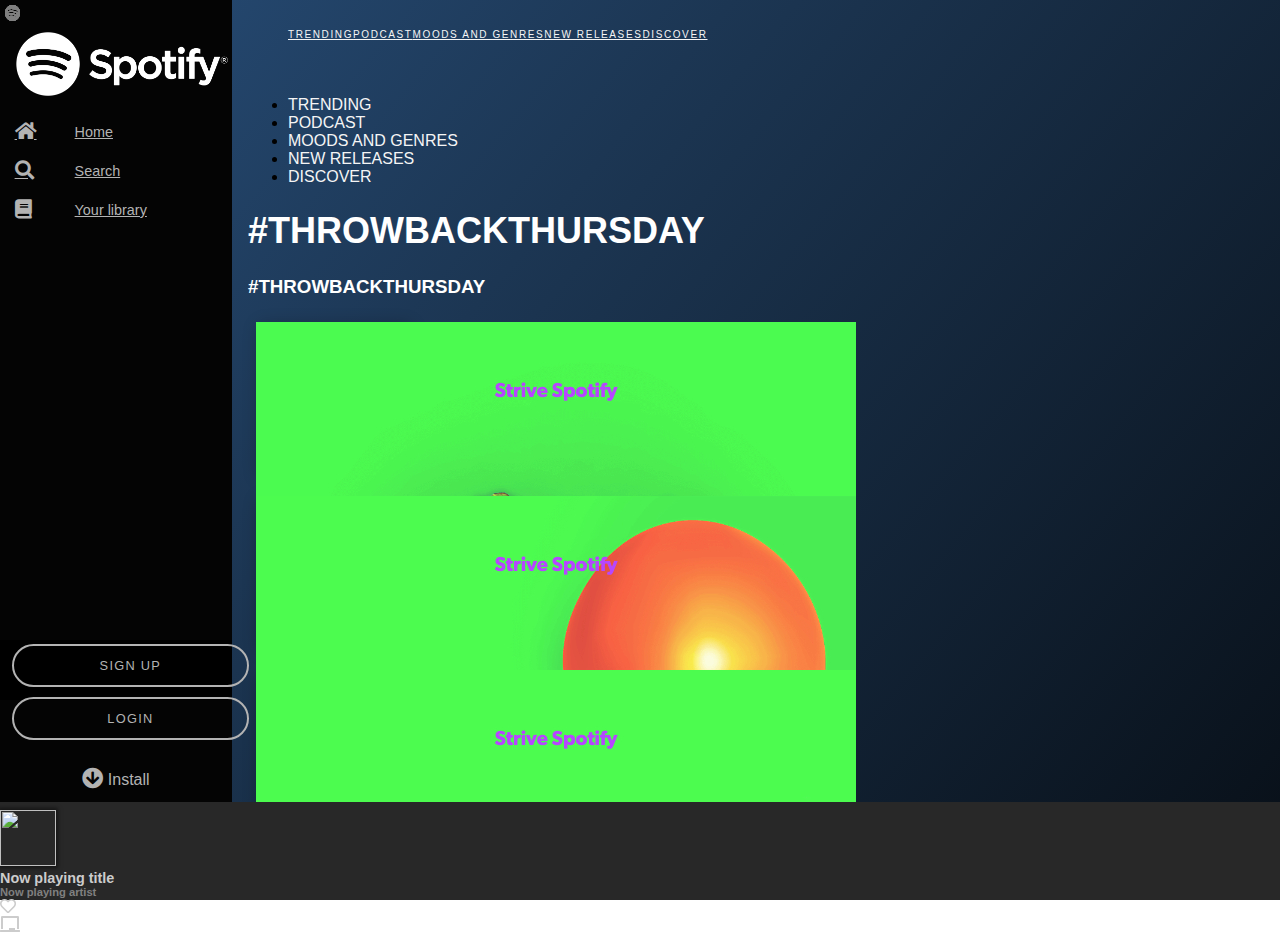
==== commit 96b906c4: "Merge branch 'develop' into feature/albums" ====
--- a/index.html
+++ b/index.html
@@ -55,6 +55,7 @@
           </div>
           </div>
         </div>
+
         <!-- <ul>
           <li>
             <a href="#"> <i class="fas fa-home fa-lg"></i>Home</a>
@@ -206,7 +207,7 @@
             <li class="list-group-item"><a href="#">DISCOVER</a></li>
           </ul>
         </div>
-        
+
 
         <div class="mx-auto">
           <!-- End of Tab heading -->
@@ -214,7 +215,7 @@
           <h3 class = "index-headings d-sm d-md-none">#THROWBACKTHURSDAY</h1>
 
           <!-- Card Design -->
-          <div class="row no-gutters d-flex justify-content-center">
+          <div class="row no-gutters d-flex">
             <div class="trending card p-0 col-12 col-md-3 col-lg-2">
               <img
                 class="card-img-top"
@@ -367,7 +368,7 @@
               </div>
             </div>
 
-            
+
 
             <div class="trending card p-0 col-12 col-md-3 col-lg-2">
               <img
@@ -390,7 +391,7 @@
           <h1 class = "index-headings d-none d-md-block mt-5">Classifichhe</h1>
           <h3 class = "index-headings d-sm d-md-none mt-5">Classifichhe</h1>
           <!-- Card Design -->
-          <div class="row no-gutters d-flex justify-content-center">
+          <div class="row no-gutters d-flex">
             <div class="trending card p-0 col-12 col-md-3 col-lg-2">
               <img
                 class="card-img-top"
@@ -475,7 +476,7 @@
         <div class="nowplaying-albumart mx-3">
           <img src="http://placehold.it/64x64" />
         </div>
-        <div class="d-flex flex-column text-left mr-4">
+        <div class="d-none d-sm-flex flex-column text-left mr-4">
           <div class="nowplaying-title">Now playing title</div>
           <div class="nowplaying-artist">Now playing artist</div>
         </div>
@@ -524,7 +525,7 @@
     </section>
     <!---player menu end-->
 
-    <script src="script.js"></script>
+    <script src="./js/player.js"></script>
     <!-- Option 1: jQuery and Bootstrap Bundle (includes Popper) -->
     <script
       src="https://code.jquery.com/jquery-3.5.1.slim.min.js"
--- a/styles.css
+++ b/styles.css
@@ -189,13 +189,12 @@
   height: 100%;
   padding-bottom: 1rem;
 }
-.stick-to-bottom-index-page {
+.stick-to-bottom {
   position: absolute;
   height: 60px;
   width: 100%;
   background-color: black;
   text-align: center;
-  bottom: 110px;
 }
 .install-btn {
   padding-top: 1.25rem;
@@ -235,6 +234,65 @@
   cursor: pointer;
 }
 /* scrollbar */
+
+.playlists {
+  position: relative;
+  padding-left: 15%;
+  font-size: 1rem;
+  padding-top: 20px;
+  display: block;
+  overflow-y: auto;
+  white-space: nowrap;
+  float: left;
+  height: 100%;
+  padding-bottom: 1rem;
+}
+.stick-to-bottom-index-page {
+  position: absolute;
+  height: 60px;
+  width: 100%;
+  background-color: black;
+  text-align: center;
+  bottom: 110px;
+}
+.install-btn {
+  padding-top: 1.25rem;
+  padding-bottom: 1.25rem;
+}
+
+.install-btn > a {
+  color: #b3b3b3;
+  text-decoration: none;
+}
+
+.install-btn > a:hover {
+  color: white;
+}
+
+.login-button-index {
+  max-width: 400px;
+  width: 90%;
+  padding: 0.75rem;
+  margin: 0.25rem;
+  margin-left: 12px;
+  margin-bottom: 10px;
+  color: #b3b3b3;
+  font-weight: 500;
+  font-size: 0.8rem;
+  letter-spacing: 0.1em;
+  border-radius: 2rem;
+  text-align: center;
+  border: 2px solid #b3b3b3;
+}
+
+.login-button-index:hover {
+  transition: 0.4s ease-in;
+  background-color: white;
+  border: 2px solid white;
+  color: black;
+  cursor: pointer;
+}
+/* scrollbar */
 /* The emerging W3C standard
    that is currently Firefox-only */
 * {
@@ -260,12 +318,36 @@
 @media only screen and (max-width: 600px) {
   .logo {
     width: auto;
-    height: 4rem;
+    height: 3rem;
     display: flex;
     padding-top: 0.5;
     /* margin-bottom: 1rem;
     margin-left: 1rem; */
   }
+
+  h2{
+    font-size: 1.3rem;
+  }
+  .playlist-btns img{
+    width: 2.5rem;
+    height: 2.5rem;
+  }
+  .album{
+    height: 500px;
+  }
+  /* .playlists {
+    height: 220px;
+    overflow-y: auto;
+  } */
+  
+}
+/* Small devices (portrait tablets and large phones, 600px and up) */
+@media only screen and (min-width: 600px) {
+  /*.menu ul li {
+     padding-top: 0.8rem; */
+    /* font-size: 0.5rem; */
+    /* margin-left: -3rem; */
+
   /* .menu ul li { */
   /* padding-top: 0.8rem; */
   /* font-size: 0.5rem; */
@@ -295,6 +377,7 @@
     padding-top: 0.5;
     /* margin-bottom: 1rem;
     margin-left: 1rem; */
+
   }
   /* .menu ul li { */
   /* padding-top: 0.8rem; */
@@ -307,14 +390,19 @@
     margin-bottom: 0.3rem;
     font-size: 0.8rem;
   }*/
-  .menu ul a img {
-    width: 20px;
-    height: 20px;
-  }
   /* .playlists {
     height: 220px;
     overflow-y: auto;
   } */
+  .logo {
+    width: auto;
+    height: 4rem;
+    display: flex;
+    padding-top: 0.5;
+    margin-bottom: 1rem;
+    margin-left: 1rem;
+  }
+
 
   .menu h6 .nav-tabs .nav-item.show .nav-link,
   .nav-tabs .nav-link {
@@ -349,8 +437,19 @@
     height: 4rem;
     display: flex;
     padding-top: 0.5;
+
+    margin-bottom: 1rem;
+    margin-left: 1rem;
+  }
+
+  /*.menu ul li {
+     padding-top: 0.8rem; */
+    /* font-size: 0.8rem; */
+    /* margin-left: -25px; */
+
     /* margin-bottom: 1rem;
     margin-left: 1rem; */
+
   }
   /* .menu ul li { */
   /* padding-top: 0.8rem; */
@@ -757,8 +856,19 @@
 #nowplayingVolume {
   width: 100%;
   height: 4px;
-  background-color: grey;
+  background-color: #b3b3b3;
   border-radius: 2px;
+}
+#nowplayingVolume::before {
+  content: " ";
+  width: 100px;
+  height: 4px;
+  background-color: #808080;
+  border-radius: 2px;
+}
+.player-volume .fas.fa-volume-up:hover + #nowplayingVolume,
+.player-volume .fas.fa-volume-mute:hover + #nowplayingVolume {
+  background-color: #1db954;
 }
 
 .player-volume .fas.fa-volume-mute {
--- a/styles.css
+++ b/styles.css
@@ -189,13 +189,12 @@
   height: 100%;
   padding-bottom: 1rem;
 }
-.stick-to-bottom-index-page {
+.stick-to-bottom {
   position: absolute;
   height: 60px;
   width: 100%;
   background-color: black;
   text-align: center;
-  bottom: 110px;
 }
 .install-btn {
   padding-top: 1.25rem;
@@ -235,6 +234,65 @@
   cursor: pointer;
 }
 /* scrollbar */
+
+.playlists {
+  position: relative;
+  padding-left: 15%;
+  font-size: 1rem;
+  padding-top: 20px;
+  display: block;
+  overflow-y: auto;
+  white-space: nowrap;
+  float: left;
+  height: 100%;
+  padding-bottom: 1rem;
+}
+.stick-to-bottom-index-page {
+  position: absolute;
+  height: 60px;
+  width: 100%;
+  background-color: black;
+  text-align: center;
+  bottom: 110px;
+}
+.install-btn {
+  padding-top: 1.25rem;
+  padding-bottom: 1.25rem;
+}
+
+.install-btn > a {
+  color: #b3b3b3;
+  text-decoration: none;
+}
+
+.install-btn > a:hover {
+  color: white;
+}
+
+.login-button-index {
+  max-width: 400px;
+  width: 90%;
+  padding: 0.75rem;
+  margin: 0.25rem;
+  margin-left: 12px;
+  margin-bottom: 10px;
+  color: #b3b3b3;
+  font-weight: 500;
+  font-size: 0.8rem;
+  letter-spacing: 0.1em;
+  border-radius: 2rem;
+  text-align: center;
+  border: 2px solid #b3b3b3;
+}
+
+.login-button-index:hover {
+  transition: 0.4s ease-in;
+  background-color: white;
+  border: 2px solid white;
+  color: black;
+  cursor: pointer;
+}
+/* scrollbar */
 /* The emerging W3C standard
    that is currently Firefox-only */
 * {
@@ -260,12 +318,36 @@
 @media only screen and (max-width: 600px) {
   .logo {
     width: auto;
-    height: 4rem;
+    height: 3rem;
     display: flex;
     padding-top: 0.5;
     /* margin-bottom: 1rem;
     margin-left: 1rem; */
   }
+
+  h2{
+    font-size: 1.3rem;
+  }
+  .playlist-btns img{
+    width: 2.5rem;
+    height: 2.5rem;
+  }
+  .album{
+    height: 500px;
+  }
+  /* .playlists {
+    height: 220px;
+    overflow-y: auto;
+  } */
+  
+}
+/* Small devices (portrait tablets and large phones, 600px and up) */
+@media only screen and (min-width: 600px) {
+  /*.menu ul li {
+     padding-top: 0.8rem; */
+    /* font-size: 0.5rem; */
+    /* margin-left: -3rem; */
+
   /* .menu ul li { */
   /* padding-top: 0.8rem; */
   /* font-size: 0.5rem; */
@@ -295,6 +377,7 @@
     padding-top: 0.5;
     /* margin-bottom: 1rem;
     margin-left: 1rem; */
+
   }
   /* .menu ul li { */
   /* padding-top: 0.8rem; */
@@ -307,14 +390,19 @@
     margin-bottom: 0.3rem;
     font-size: 0.8rem;
   }*/
-  .menu ul a img {
-    width: 20px;
-    height: 20px;
-  }
   /* .playlists {
     height: 220px;
     overflow-y: auto;
   } */
+  .logo {
+    width: auto;
+    height: 4rem;
+    display: flex;
+    padding-top: 0.5;
+    margin-bottom: 1rem;
+    margin-left: 1rem;
+  }
+
 
   .menu h6 .nav-tabs .nav-item.show .nav-link,
   .nav-tabs .nav-link {
@@ -349,8 +437,19 @@
     height: 4rem;
     display: flex;
     padding-top: 0.5;
+
+    margin-bottom: 1rem;
+    margin-left: 1rem;
+  }
+
+  /*.menu ul li {
+     padding-top: 0.8rem; */
+    /* font-size: 0.8rem; */
+    /* margin-left: -25px; */
+
     /* margin-bottom: 1rem;
     margin-left: 1rem; */
+
   }
   /* .menu ul li { */
   /* padding-top: 0.8rem; */
@@ -757,8 +856,19 @@
 #nowplayingVolume {
   width: 100%;
   height: 4px;
-  background-color: grey;
+  background-color: #b3b3b3;
   border-radius: 2px;
+}
+#nowplayingVolume::before {
+  content: " ";
+  width: 100px;
+  height: 4px;
+  background-color: #808080;
+  border-radius: 2px;
+}
+.player-volume .fas.fa-volume-up:hover + #nowplayingVolume,
+.player-volume .fas.fa-volume-mute:hover + #nowplayingVolume {
+  background-color: #1db954;
 }
 
 .player-volume .fas.fa-volume-mute {
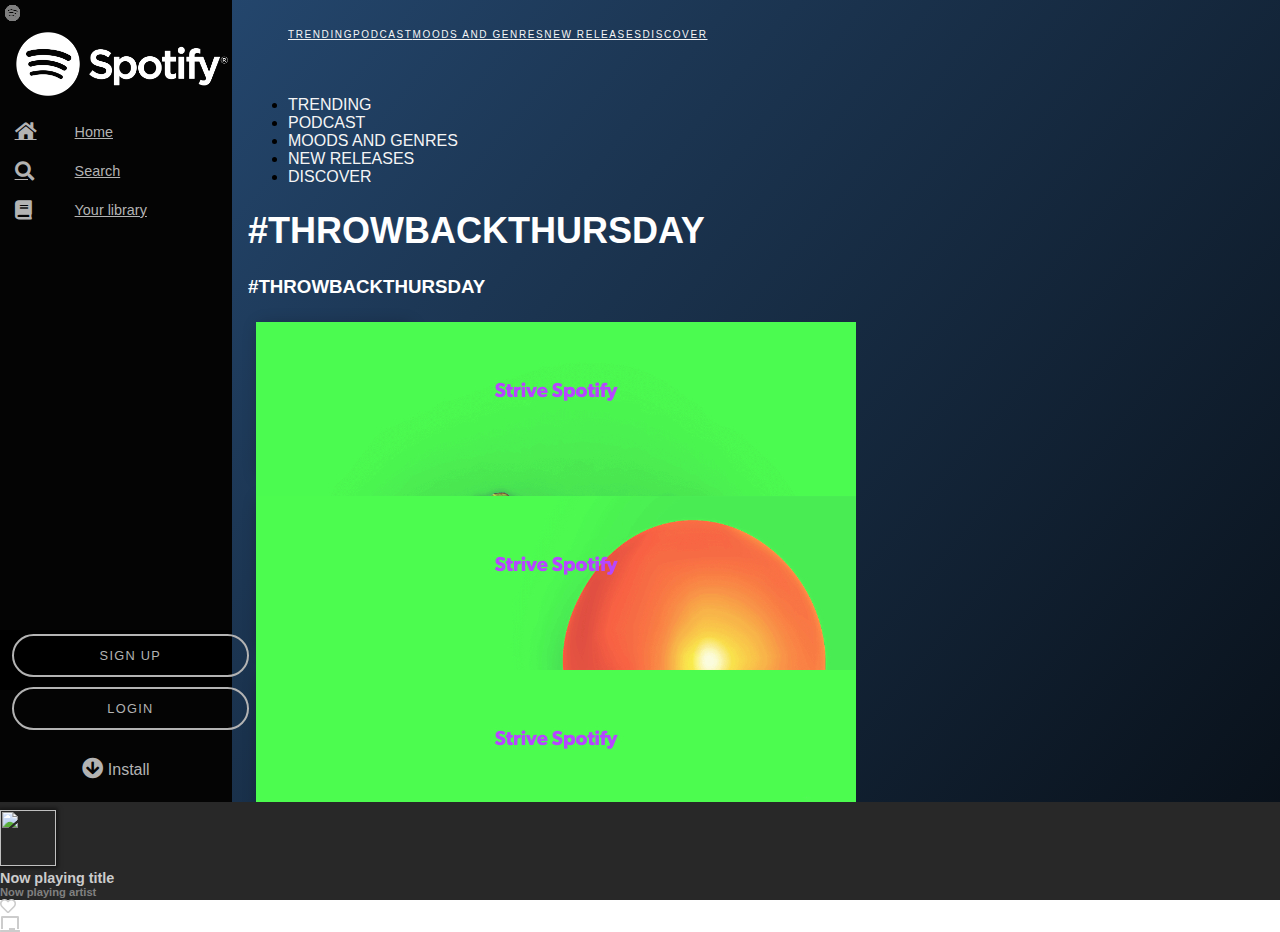
==== commit 739077e7: "Merge branch 'develop' into feature/albums" ====
--- a/index.html
+++ b/index.html
@@ -37,18 +37,17 @@
       <div>
         <img src="assets/logo.png" alt="logo" class="logo" />
       </div>
-      <div class="menu d-flex column align-items-start">
+      <div class="menu d-flex column justify-content-start align-items-center">
             <div class="col">
               <a href="#"> <i class="fas fa-home fa-lg"></i>Home</a>
             </div>
           </div>
-          <div class="menu d-flex column align-items-start">
+          <div class="menu d-flex column justify-content-start align-items-center">
             <div class="col">
               <a href="#"> <i class="fas fa-search fa-lg"></i>Search</a>
             </div>
           </div>
-          <div class="menu d-flex column align-items-start">
-
+          <div class="menu d-flex column justify-content-start align-items-center">
             <div class="col">
               <a href="#"> <i class="fas fa-book fa-lg"></i> Your library</a>
             </div>
@@ -209,7 +208,7 @@
         </div>
 
 
-        <div class="mx-auto">
+        <div class="mx-5">
           <!-- End of Tab heading -->
           <h1 class = "index-headings d-none d-md-block">#THROWBACKTHURSDAY</h1>
           <h3 class = "index-headings d-sm d-md-none">#THROWBACKTHURSDAY</h1>
--- a/styles.css
+++ b/styles.css
@@ -115,9 +115,9 @@
   z-index: 1000;
   position: absolute;
   left: -10px;
-  bottom: 0px;
-  height: 33px;
-  width: 3px;
+  bottom: -5px;
+  height: 150%;
+  width: 2.5px;
 }
 
 .menu .col:hover:after {
@@ -131,12 +131,12 @@
 }
 .menu .col > a {
   display: flex;
-  align-content: center;
+  align-items: center;
 }
 .menu .col > a > img {
   width: 20px;
   height: 20px;
-  margin-right: 1rem;
+  margin-right: 20px;
 }
 .menu i {
   padding-right: 20px;
@@ -253,7 +253,7 @@
   width: 100%;
   background-color: black;
   text-align: center;
-  bottom: 110px;
+  bottom: 120px;
 }
 .install-btn {
   padding-top: 1.25rem;
@@ -339,7 +339,7 @@
     height: 220px;
     overflow-y: auto;
   } */
-  
+
 }
 /* Small devices (portrait tablets and large phones, 600px and up) */
 @media only screen and (min-width: 600px) {
@@ -866,11 +866,27 @@
   background-color: #808080;
   border-radius: 2px;
 }
+.player-volume #nowplayingVolume:hover,
 .player-volume .fas.fa-volume-up:hover + #nowplayingVolume,
 .player-volume .fas.fa-volume-mute:hover + #nowplayingVolume {
   background-color: #1db954;
 }
-
+#nowplayingVolume:hover::before{
+  content: " ";
+  width: 16px;
+  height: 16px;
+  border-radius: 50%;
+  font-size: 3rem;
+  position: absolute;
+  color: #b3b3b3;
+  background-color: #b3b3b3;
+  top: 50%;
+  right:0;
+  transform: translate(150%, -50%);
+  box-shadow: 2px 2px 4px rgba(0, 0, 0, 0.3);
+  left: var(--nowplaying-progress);
+  z-index: 1;
+}
 .player-volume .fas.fa-volume-mute {
   position: absolute;
   z-index: 10002;
--- a/styles.css
+++ b/styles.css
@@ -115,9 +115,9 @@
   z-index: 1000;
   position: absolute;
   left: -10px;
-  bottom: 0px;
-  height: 33px;
-  width: 3px;
+  bottom: -5px;
+  height: 150%;
+  width: 2.5px;
 }
 
 .menu .col:hover:after {
@@ -131,12 +131,12 @@
 }
 .menu .col > a {
   display: flex;
-  align-content: center;
+  align-items: center;
 }
 .menu .col > a > img {
   width: 20px;
   height: 20px;
-  margin-right: 1rem;
+  margin-right: 20px;
 }
 .menu i {
   padding-right: 20px;
@@ -253,7 +253,7 @@
   width: 100%;
   background-color: black;
   text-align: center;
-  bottom: 110px;
+  bottom: 120px;
 }
 .install-btn {
   padding-top: 1.25rem;
@@ -339,7 +339,7 @@
     height: 220px;
     overflow-y: auto;
   } */
-  
+
 }
 /* Small devices (portrait tablets and large phones, 600px and up) */
 @media only screen and (min-width: 600px) {
@@ -866,11 +866,27 @@
   background-color: #808080;
   border-radius: 2px;
 }
+.player-volume #nowplayingVolume:hover,
 .player-volume .fas.fa-volume-up:hover + #nowplayingVolume,
 .player-volume .fas.fa-volume-mute:hover + #nowplayingVolume {
   background-color: #1db954;
 }
-
+#nowplayingVolume:hover::before{
+  content: " ";
+  width: 16px;
+  height: 16px;
+  border-radius: 50%;
+  font-size: 3rem;
+  position: absolute;
+  color: #b3b3b3;
+  background-color: #b3b3b3;
+  top: 50%;
+  right:0;
+  transform: translate(150%, -50%);
+  box-shadow: 2px 2px 4px rgba(0, 0, 0, 0.3);
+  left: var(--nowplaying-progress);
+  z-index: 1;
+}
 .player-volume .fas.fa-volume-mute {
   position: absolute;
   z-index: 10002;
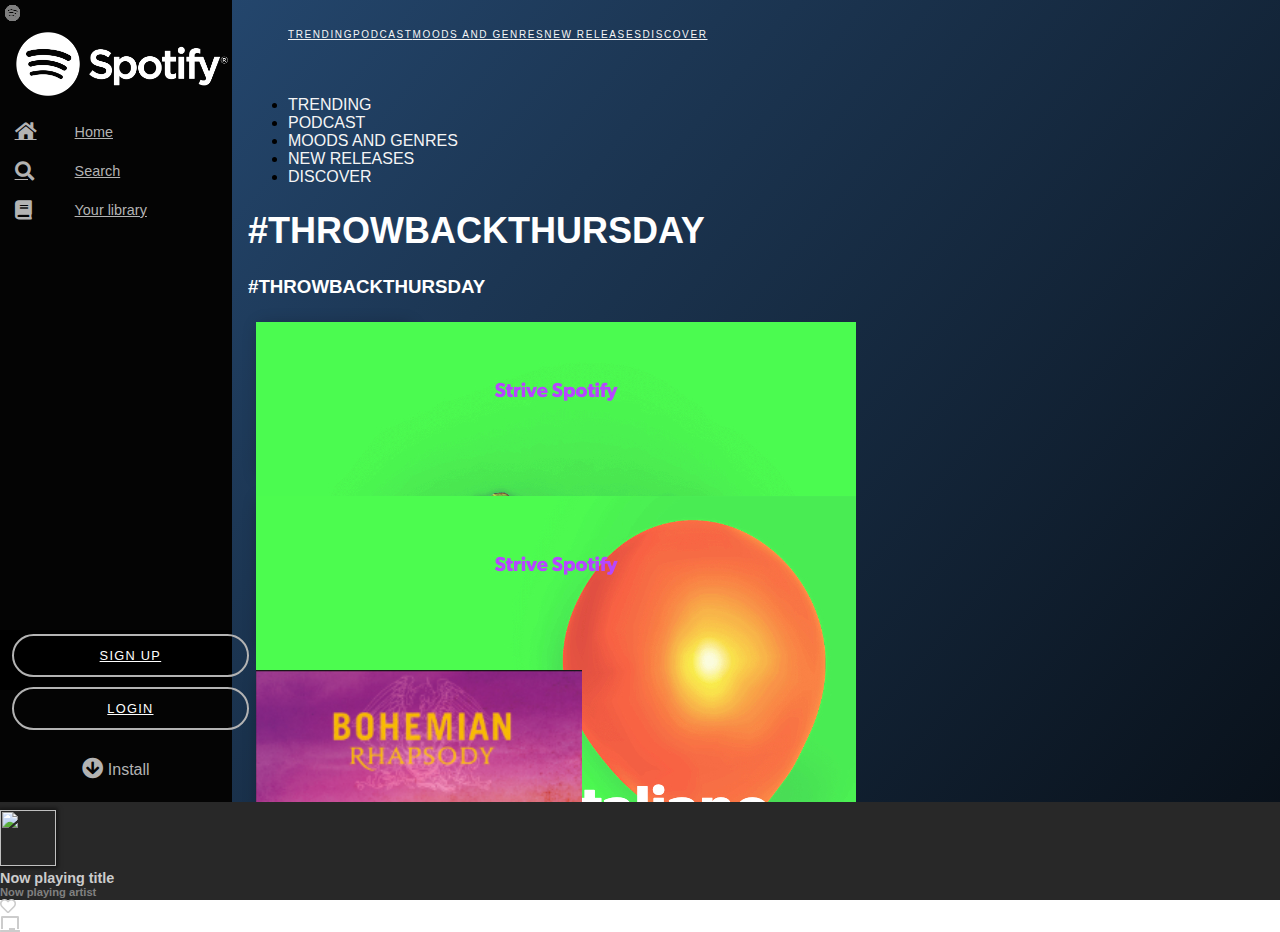
==== commit d8653847: "Merge pull request #79 from nostam/develop" ====
--- a/index.html
+++ b/index.html
@@ -98,10 +98,10 @@
         </div> -->
         <div class="stick-to-bottom-index-page">
           <div class ="login-button-index">
-            <span>SIGN UP</span>
+            <a href="login.html"><span>SIGN UP</span></a>
           </div>
           <div class ="login-button-index">
-            <span>LOGIN</span>
+            <a href="login.html"><span>LOGIN</span></a>
           </div>
           <div class="install-btn">
             <a href="#">
@@ -250,19 +250,21 @@
             </div>
 
             <div class="trending card p-0 col-12 col-md-3 col-lg-2">
-              <img
-                class="card-img-top"
-                src="images/Karaoke Italiano (12).jpeg"
-                alt="spotify_playlist_1"
-              />
-              <i class="spotify-card-icon fab fa-spotify"></i>
-              <span class="overlay-icons"
-                ><i class="heart far fa-heart fa-sm mr-3"></i
-                ><i class="play fas fa-play fa-1x mr-3"></i
-                ><i class="fa fa-ellipsis-h fa-sm"></i>
-              </span>
-              <div>
-                <h6>Italian Karaoke</h6>
+              <a href = "artist-page.html">
+                <img
+                class="card-img-top"
+                src="images/queen_1.png"
+                alt="spotify_playlist_1"
+              /></a>
+              <i class="spotify-card-icon fab fa-spotify"></i>
+              <span class="overlay-icons"
+                ><i class="heart far fa-heart fa-sm mr-3"></i
+                ><i class="play fas fa-play fa-1x mr-3"></i
+                ><i class="fa fa-ellipsis-h fa-sm"></i>
+              </span>
+            
+              <div>
+                <h6><a href = "albums.html">Queen</a></h6>
               </div>
             </div>
 
--- a/styles.css
+++ b/styles.css
@@ -209,7 +209,12 @@
 .install-btn > a:hover {
   color: white;
 }
-
+.login-button-index a{
+  color: #fff;
+}
+.login-button-index a:hover{
+  color: #000;
+}
 .login-button-index {
   max-width: 400px;
   width: 90%;
@@ -706,6 +711,15 @@
   z-index: 999;
 }
 
+h6 > a {
+  text-decoration: none;
+  color: white;
+}
+
+h6 > a:hover {
+  text-decoration: none;
+  color: limegreen;
+}
 .container,
 .container-fluid,
 .container-lg,
--- a/styles.css
+++ b/styles.css
@@ -209,7 +209,12 @@
 .install-btn > a:hover {
   color: white;
 }
-
+.login-button-index a{
+  color: #fff;
+}
+.login-button-index a:hover{
+  color: #000;
+}
 .login-button-index {
   max-width: 400px;
   width: 90%;
@@ -706,6 +711,15 @@
   z-index: 999;
 }
 
+h6 > a {
+  text-decoration: none;
+  color: white;
+}
+
+h6 > a:hover {
+  text-decoration: none;
+  color: limegreen;
+}
 .container,
 .container-fluid,
 .container-lg,
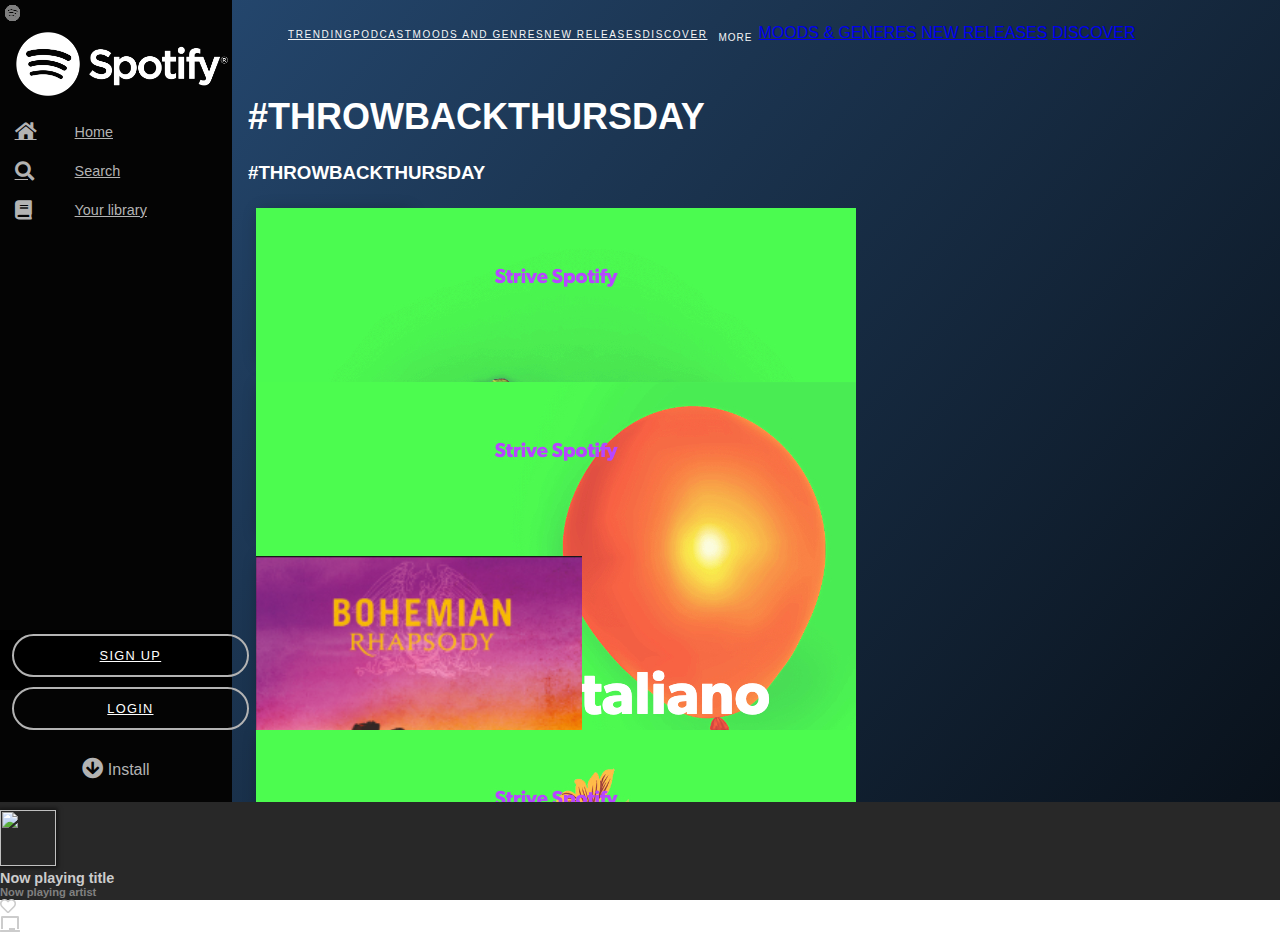
==== commit 822519e7: "Merge branch 'develop' into feature/album-cards" ====
--- a/index.html
+++ b/index.html
@@ -29,7 +29,6 @@
     <!-- My CSS -->
     <link rel="stylesheet" href="styles.css" />
     <title>Spotify</title>
-    <script src="script.js"></script>
   </head>
   <body>
     <!-- side menu -->
@@ -116,7 +115,7 @@
       <!-- <a href="https://icons8.com/icon/1501/plus">Plus icon by Icons8</a> -->
       <div class="main-content d-flex flex-column">
         <!-- Tab heading -->
-        <div class="d-none d-md-flex justify-content-center">
+        <div class="justify-content-center">
           <div>
             <ul
               class="nav nav-tabs justify-content-center"
@@ -151,7 +150,7 @@
                   >PODCAST</a
                 >
               </li>
-              <li class="nav-item" role="presentation">
+              <li class="nav-item d-none d-md-flex" role="presentation">
                 <a
                   class="nav-link"
                   id="moods-and-genres-tab"
@@ -165,7 +164,7 @@
                   >MOODS AND GENRES</a
                 >
               </li>
-              <li class="nav-item" role="presentation">
+              <li class="nav-item d-none d-md-flex " role="presentation">
                 <a
                   class="nav-link"
                   id="new-releases-tab"
@@ -179,7 +178,7 @@
                   >NEW RELEASES</a
                 >
               </li>
-              <li class="nav-item" role="presentation">
+              <li class="nav-item d-none d-md-flex" role="presentation">
                 <a
                   class="nav-link"
                   id="discover-tab"
@@ -193,11 +192,26 @@
                   >DISCOVER
                 </a>
               </li>
-            </ul>
-          </div>
-        </div>
-
-        <div class="small-index-menu d-sm-flex d-md-none mb-3">
+            <button class="dropdown-toggle d-md-none" type="button" id="dropdownMenuButton" data-toggle="dropdown" aria-haspopup="true" aria-expanded="false" style ="background: transparent;
+            font-size: 10px;
+            border: none;
+            color: whitesmoke;
+            font-weight: 500;
+            letter-spacing: 0.1em;
+            margin-bottom: 22px;
+            margin-left: 5px;">
+              MORE
+            </button>
+            <div class="dropdown-menu" aria-labelledby="dropdownMenuButton">
+              <a class="dropdown-item" href="#">MOODS & GENERES</a>
+              <a class="dropdown-item" href="#">NEW RELEASES</a>
+              <a class="dropdown-item" href="#">DISCOVER</a>
+            </div>
+          </ul>
+          </div>
+        </div>
+
+        <!-- <div class="small-index-menu d-sm-flex d-md-none mb-3">
           <ul class="list-group">
             <li class="list-group-item"><a href="#">TRENDING</a></li>
             <li class="list-group-item"><a href="#">PODCAST</a></li>
@@ -205,7 +219,7 @@
             <li class="list-group-item"><a href="#">NEW RELEASES</a></li>
             <li class="list-group-item"><a href="#">DISCOVER</a></li>
           </ul>
-        </div>
+        </div> -->
 
 
         <div class="mx-5">
@@ -262,7 +276,7 @@
                 ><i class="play fas fa-play fa-1x mr-3"></i
                 ><i class="fa fa-ellipsis-h fa-sm"></i>
               </span>
-            
+
               <div>
                 <h6><a href = "albums.html">Queen</a></h6>
               </div>
@@ -526,7 +540,7 @@
     </section>
     <!---player menu end-->
 
-    <script src="./js/player.js"></script>
+    <script src="./js/index.js"></script>
     <!-- Option 1: jQuery and Bootstrap Bundle (includes Popper) -->
     <script
       src="https://code.jquery.com/jquery-3.5.1.slim.min.js"
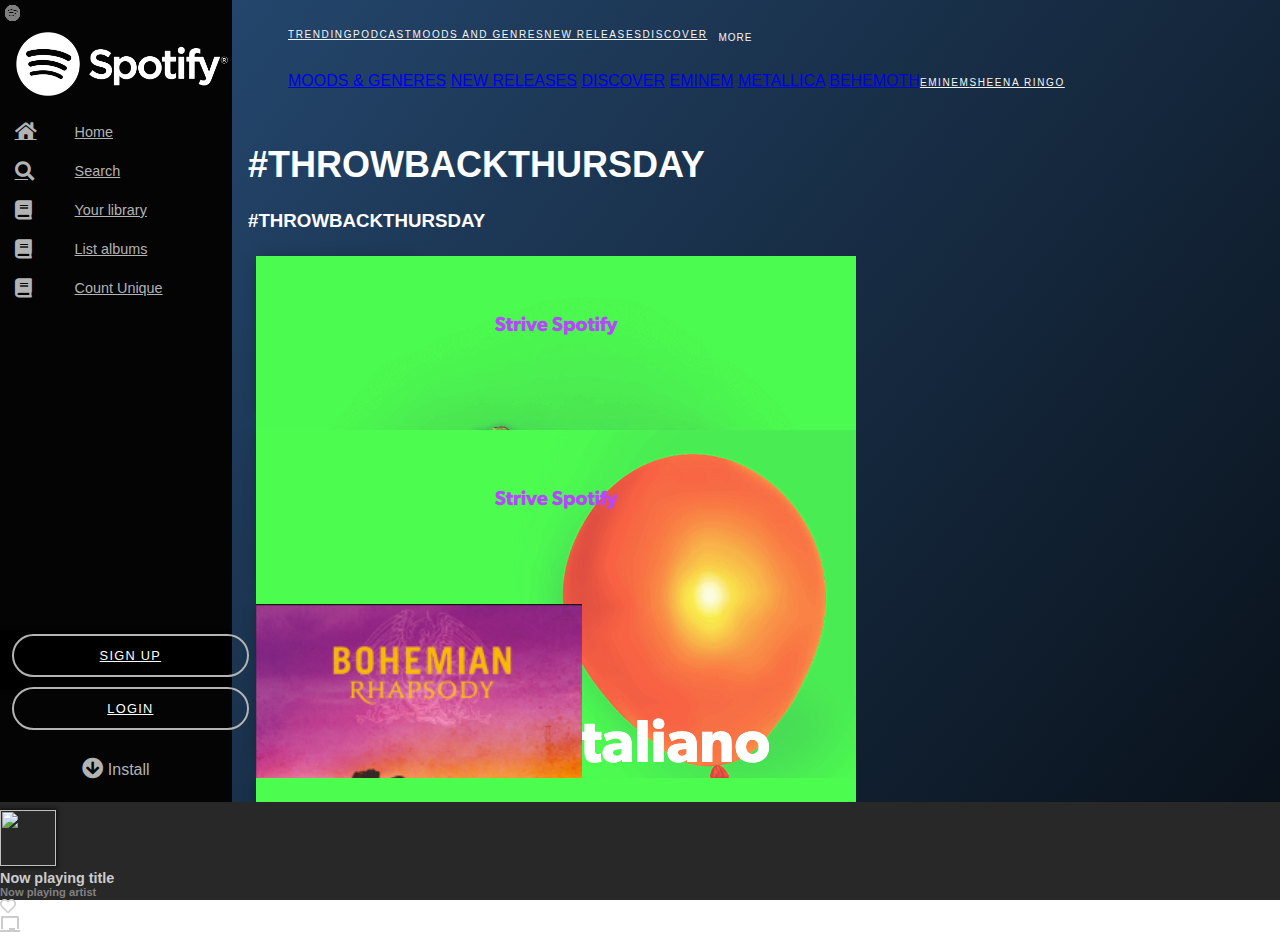
==== commit cc033f7a: "added js injects artst + eventlistener and basic search API" ====
--- a/index.html
+++ b/index.html
@@ -28,7 +28,7 @@
     ></script>
     <!-- My CSS -->
     <link rel="stylesheet" href="styles.css" />
-    <title>Spotify</title>
+    <title>Discover Spotify</title>
   </head>
   <body>
     <!-- side menu -->
@@ -37,22 +37,30 @@
         <img src="assets/logo.png" alt="logo" class="logo" />
       </div>
       <div class="menu d-flex column justify-content-start align-items-center">
-            <div class="col">
-              <a href="#"> <i class="fas fa-home fa-lg"></i>Home</a>
-            </div>
-          </div>
-          <div class="menu d-flex column justify-content-start align-items-center">
-            <div class="col">
-              <a href="#"> <i class="fas fa-search fa-lg"></i>Search</a>
-            </div>
-          </div>
-          <div class="menu d-flex column justify-content-start align-items-center">
-            <div class="col">
-              <a href="#"> <i class="fas fa-book fa-lg"></i> Your library</a>
-            </div>
-          </div>
-          </div>
-        </div>
+        <div class="col">
+          <a href="#"> <i class="fas fa-home fa-lg"></i>Home</a>
+        </div>
+      </div>
+      <div class="menu d-flex column justify-content-start align-items-center">
+        <div class="col">
+          <a href="#"> <i class="fas fa-search fa-lg"></i>Search</a>
+        </div>
+      </div>
+      <div class="menu d-flex column justify-content-start align-items-center">
+        <div class="col">
+          <a href="#"> <i class="fas fa-book fa-lg"></i>Your library</a>
+        </div>
+      </div>
+      <div class="menu d-flex column justify-content-start align-items-center" id="listAlbums">
+        <div class="col">
+          <a href="#"> <i class="fas fa-book fa-lg"></i>List albums</a>
+        </div>
+      </div>
+      <div class="menu d-flex column justify-content-start align-items-center" id="countUnique">
+        <div class="col">
+          <a href="#"> <i class="fas fa-book fa-lg"></i>Count Unique</a>
+        </div>
+      </div>
 
         <!-- <ul>
           <li>
@@ -95,20 +103,19 @@
             <p>#playlist 0</p>
           </div>
         </div> -->
-        <div class="stick-to-bottom-index-page">
-          <div class ="login-button-index">
-            <a href="login.html"><span>SIGN UP</span></a>
-          </div>
-          <div class ="login-button-index">
-            <a href="login.html"><span>LOGIN</span></a>
-          </div>
-          <div class="install-btn">
-            <a href="#">
-              <i class="fas fa-arrow-circle-down fa-lg"></i> Install</a
-            >
-          </div>
-        </div>
-      </div>
+    <div class="stick-to-bottom-index-page">
+      <div class ="login-button-index">
+        <a href="login.html"><span>SIGN UP</span></a>
+      </div>
+      <div class ="login-button-index">
+        <a href="login.html"><span>LOGIN</span></a>
+      </div>
+      <div class="install-btn">
+        <a href="#">
+          <i class="fas fa-arrow-circle-down fa-lg"></i> Install</a
+        >
+      </div>
+     </div>
     </aside>
 
     <section class="mainframe">
@@ -206,6 +213,9 @@
               <a class="dropdown-item" href="#">MOODS & GENERES</a>
               <a class="dropdown-item" href="#">NEW RELEASES</a>
               <a class="dropdown-item" href="#">DISCOVER</a>
+              <a class="dropdown-item" href="#">EMINEM</a>
+              <a class="dropdown-item" href="#">METALLICA</a>
+              <a class="dropdown-item" href="#">BEHEMOTH</a>
             </div>
           </ul>
           </div>
@@ -264,7 +274,7 @@
             </div>
 
             <div class="trending card p-0 col-12 col-md-3 col-lg-2">
-              <a href = "artist-page.html">
+              <a href = "#">
                 <img
                 class="card-img-top"
                 src="images/queen_1.png"
@@ -278,7 +288,7 @@
               </span>
 
               <div>
-                <h6><a href = "albums.html">Queen</a></h6>
+                <h6><a href = "/albums/albums.html">Queen</a></h6>
               </div>
             </div>
 
